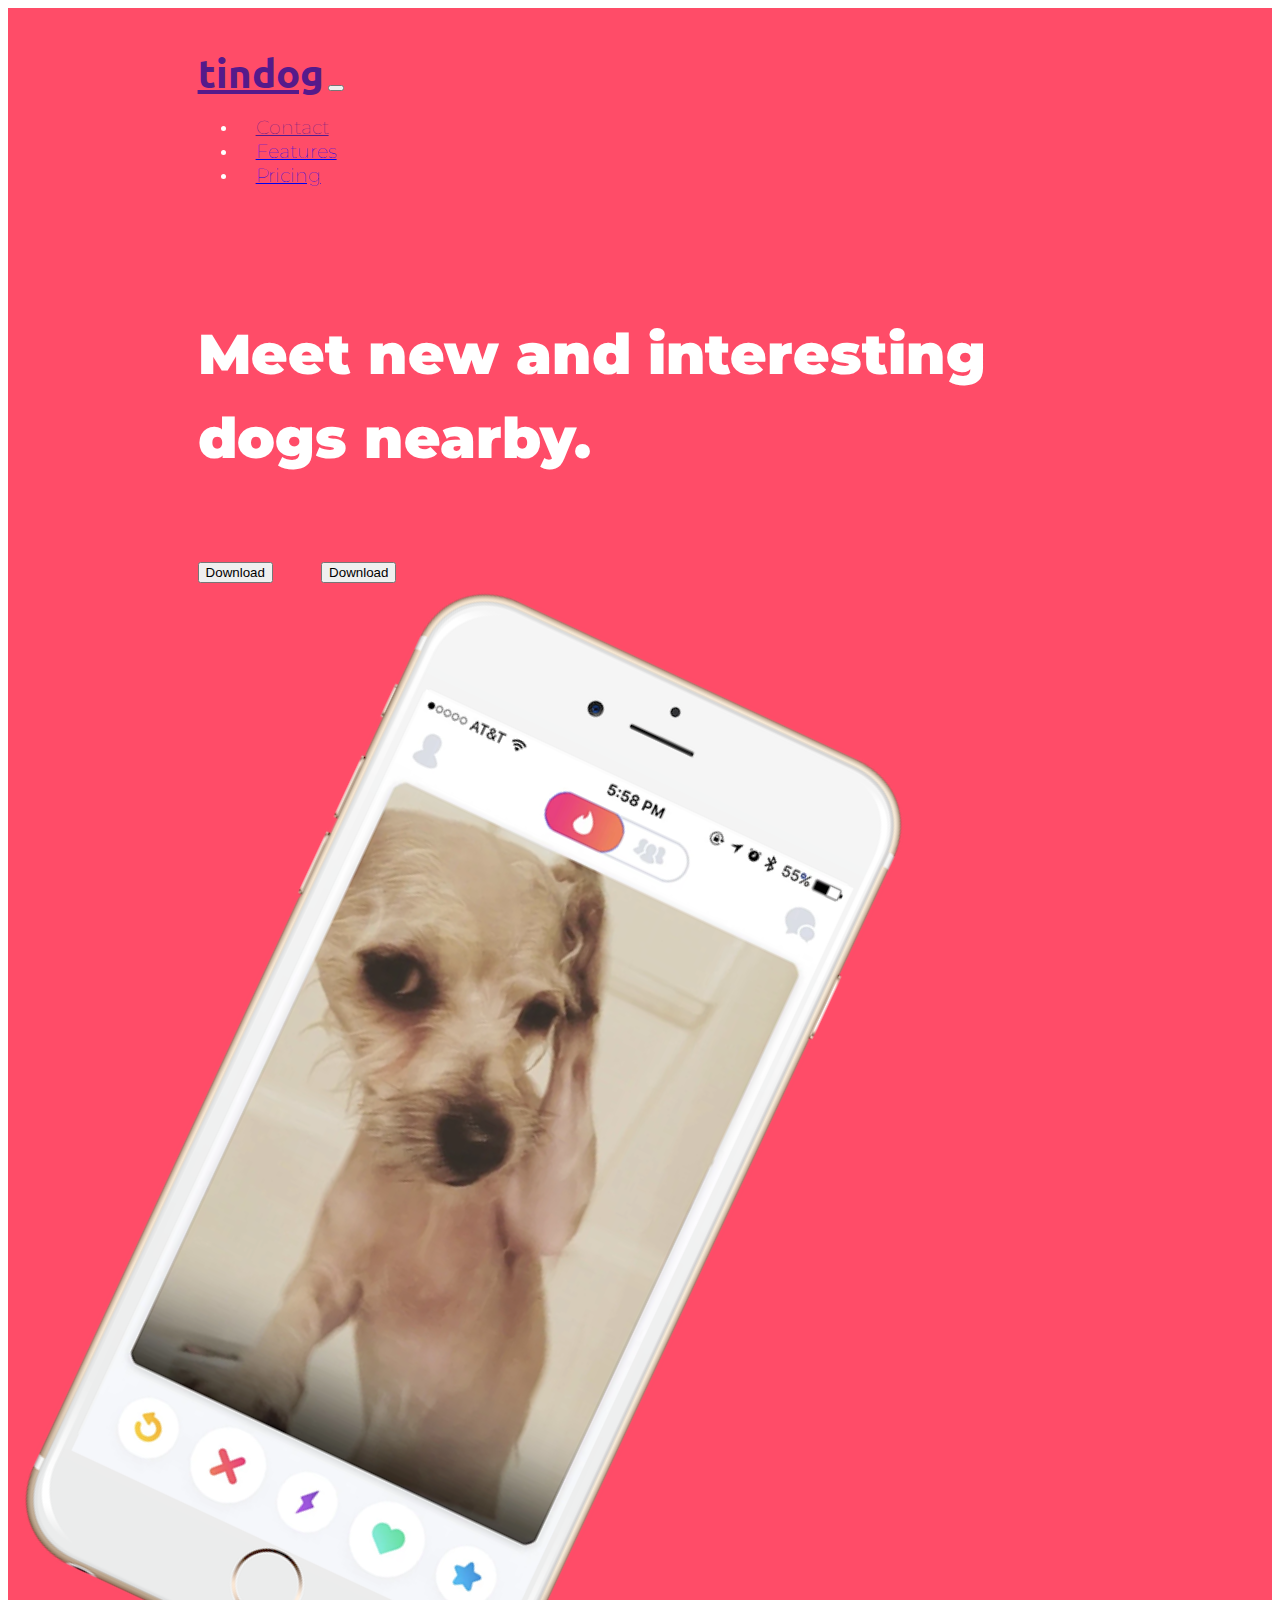
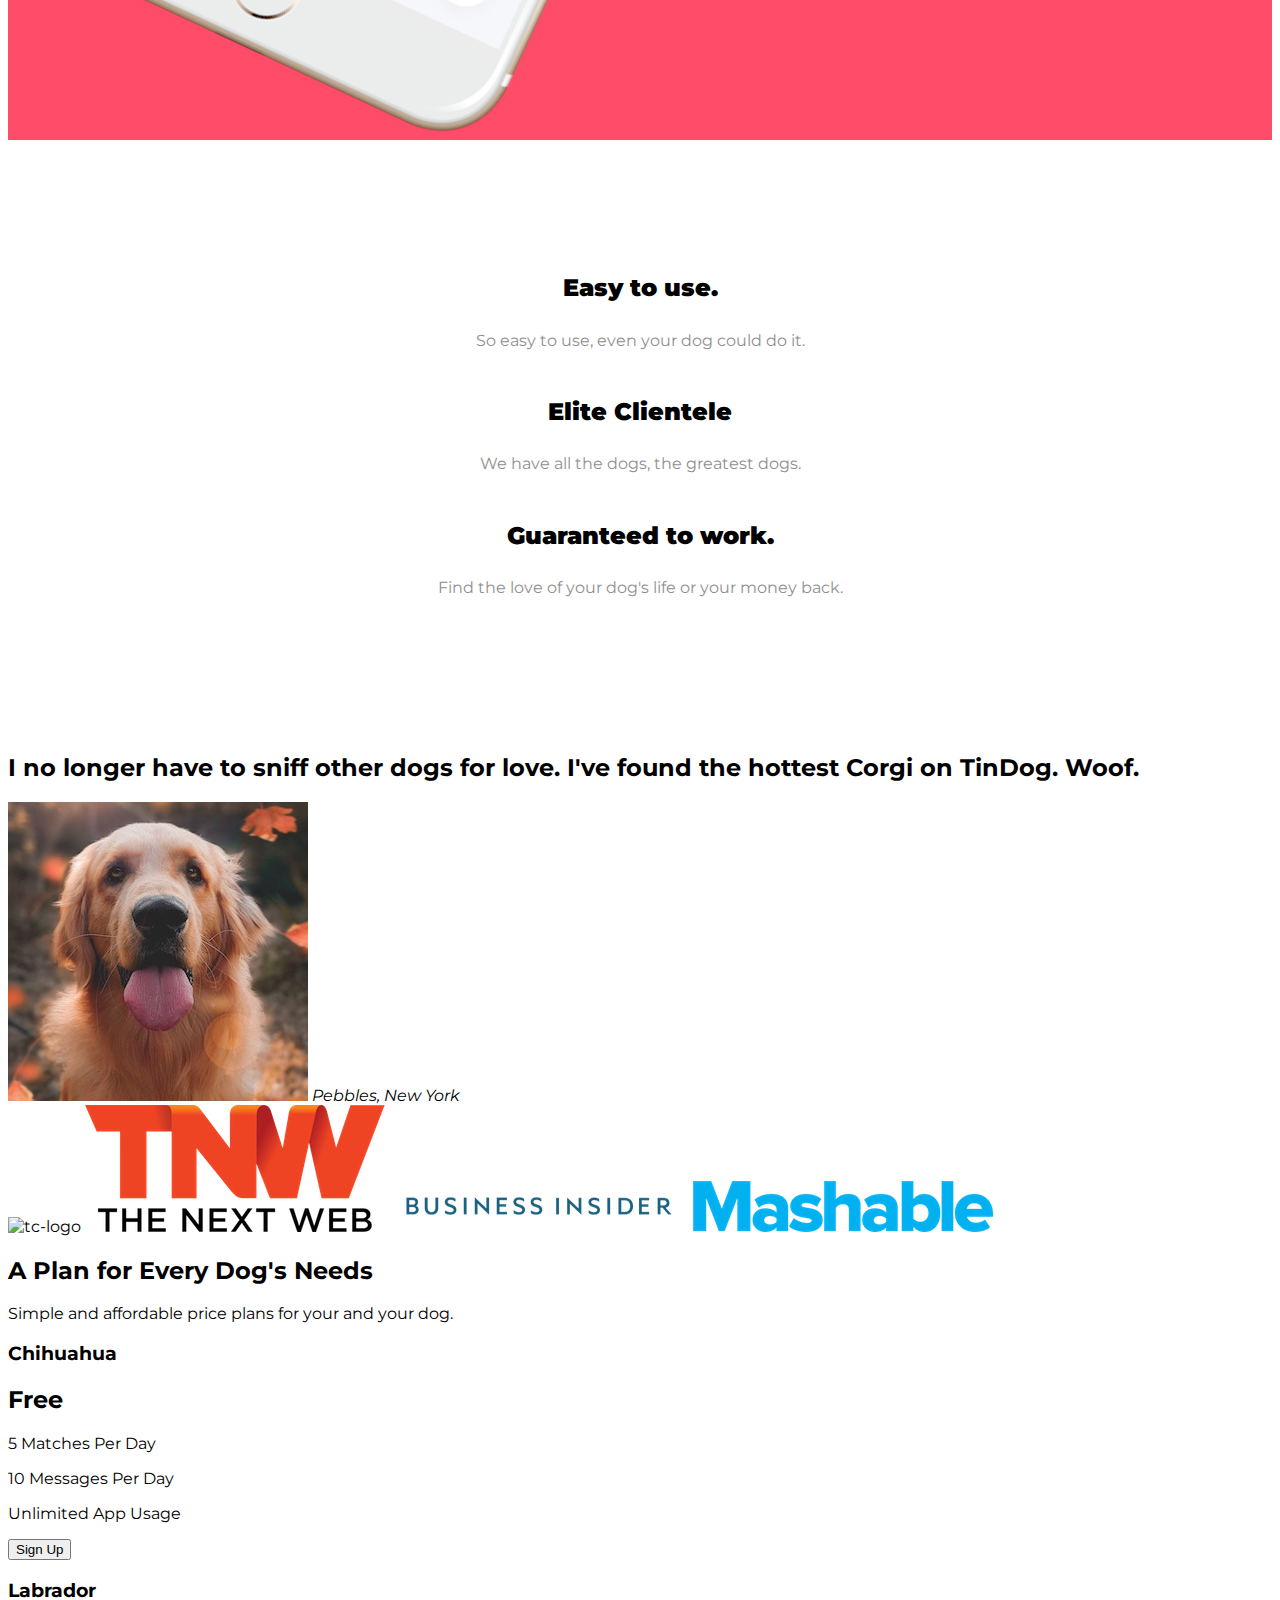
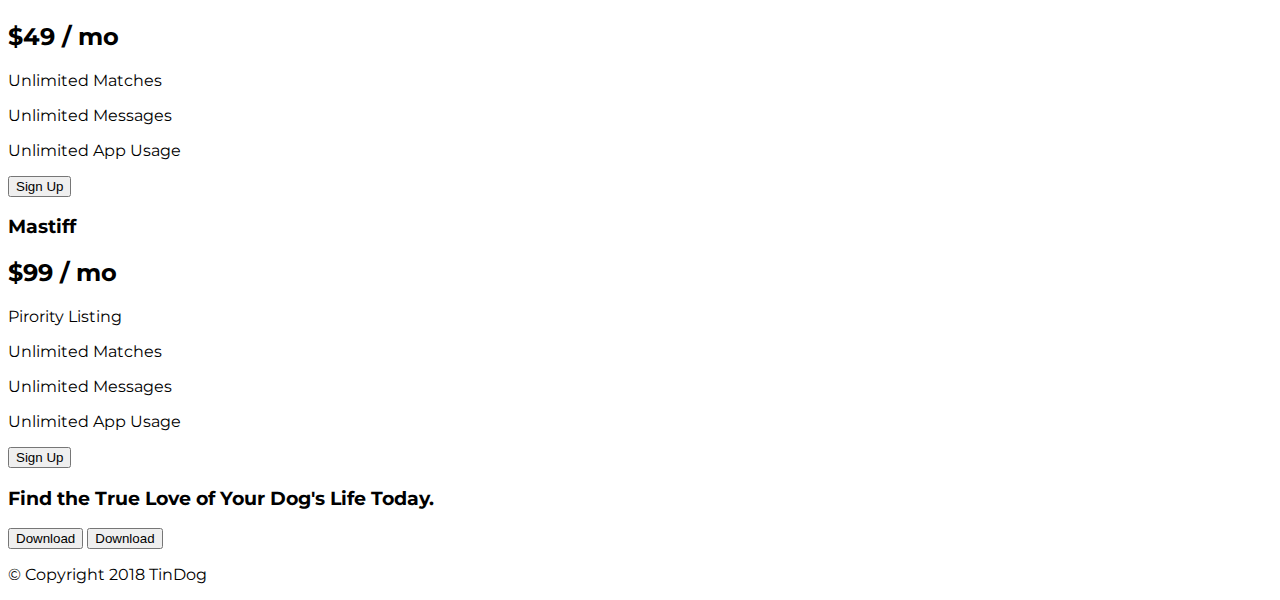
==== TinDog/index.html @ 0506ece9 "6 - 78" ====
<!DOCTYPE html>
<html>
  <head>
    <meta charset="utf-8" />
    <title>TinDog</title>

    <!-- Bootstrap -->
    <link
      href="https://cdn.jsdelivr.net/npm/bootstrap@5.1.0/dist/css/bootstrap.min.css"
      rel="stylesheet"
      integrity="sha384-KyZXEAg3QhqLMpG8r+8fhAXLRk2vvoC2f3B09zVXn8CA5QIVfZOJ3BCsw2P0p/We"
      crossorigin="anonymous"
    />
    <script
      src="https://cdn.jsdelivr.net/npm/bootstrap@5.0.2/dist/js/bootstrap.bundle.min.js"
      integrity="sha384-MrcW6ZMFYlzcLA8Nl+NtUVF0sA7MsXsP1UyJoMp4YLEuNSfAP+JcXn/tWtIaxVXM"
      crossorigin="anonymous"
    ></script>

    <!-- CSS stylesheet -->
    <link rel="stylesheet" href="css/styles.css" />

    <!-- Font awesome (for icons) -->
    <script src="https://use.fontawesome.com/releases/v5.13.1/js/all.js"></script>
    
    <!-- Google Fonts -->
    <link rel="preconnect" href="https://fonts.googleapis.com" />
    <link rel="preconnect" href="https://fonts.gstatic.com" crossorigin />
    <link
      href="https://fonts.googleapis.com/css2?family=Montserrat:wght@100;400;900&family=Ubuntu:wght@300;400;700&display=swap"
      rel="stylesheet"
    />
  </head>

  <body>
    <section id="title">
      <div class="container-fluid">
        <!-- Nav Bar -->
        <nav class="navbar navbar-expand-lg navbar-dark">
          <a class="navbar-brand" href="">tindog</a>
          <button
            class="navbar-toggler"
            type="button"
            data-bs-toggle="collapse"
            data-bs-target="#navbarTogglerDemo01"
            aria-controls="navbarTogglerDemo01"
            aria-expanded="false"
            aria-label="Toggle navigation"
          >
            <span class="navbar-toggler-icon"></span>
          </button>
          <div class="collapse navbar-collapse" id="navbarTogglerDemo01">
            <ul class="navbar-nav ms-auto">
              <li class="nav-item">
                <a class="nav-link" href="">Contact</a>
              </li>
              <li class="nav-item">
                <a class="nav-link" href="#">Features</a>
              </li>
              <li class="nav-item">
                <a class="nav-link" href="#">Pricing</a>
              </li>
            </ul>
          </div>
        </nav>

        <!-- Title -->
        <div class="row">
          <div class="col-lg-6">
            <h1>Meet new and interesting dogs nearby.</h1>
            <button type="button" class="btn btn-dark btn-lg download-button"><i class="fab fa-apple"></i> Download</button>
            <button type="button" class="btn btn-outline-light btn-lg download-button"><i class="fab fa-google-play"></i> Download</button>
          </div>
          <div class="col-lg-6 col-md-12">
            <img class="title-image" src="images/iphone6.png" alt="iphone-mockup" />
          </div>
        </div>
      </div>
    </section>

    <!-- Features -->

    <section id="features">
      <div class="row">
        <div class="col-lg-4">
          <i class="fas fa-check-circle features-icon"></i>
          <h3>Easy to use.</h3>
          <p>So easy to use, even your dog could do it.</p>
        </div>
        <div class="col-lg-4">
          <i class="fas fa-bullseye features-icon"></i>
          <h3>Elite Clientele</h3>
          <p>We have all the dogs, the greatest dogs.</p>
        </div>
        <div class="col-lg-4">
          <i class="fas fa-heart features-icon"></i>
          <h3>Guaranteed to work.</h3>
          <p>Find the love of your dog's life or your money back.</p>
        </div>
        </div>
      </div>
    </section>

    <!-- Testimonials -->

    <section id="testimonials">
      <h2>
        I no longer have to sniff other dogs for love. I've found the hottest
        Corgi on TinDog. Woof.
      </h2>
      <img src="images/dog-img.jpg" alt="dog-profile" />
      <em>Pebbles, New York</em>

      <!-- <h2 class="testimonial-text">My dog used to be so lonely, but with TinDog's help, they've found the love of their life. I think.</h2>
    <img class="testimonial-image" src="images/lady-img.jpg" alt="lady-profile">
    <em>Beverly, Illinois</em> -->
    </section>

    <!-- Press -->

    <section id="press">
      <img src="images/techcrunch.png" alt="tc-logo" />
      <img src="images/tnw.png" alt="tnw-logo" />
      <img src="images/bizinsider.png" alt="biz-insider-logo" />
      <img src="images/mashable.png" alt="mashable-logo" />
    </section>

    <!-- Pricing -->

    <section id="pricing">
      <h2>A Plan for Every Dog's Needs</h2>
      <p>Simple and affordable price plans for your and your dog.</p>

      <h3>Chihuahua</h3>
      <h2>Free</h2>
      <p>5 Matches Per Day</p>
      <p>10 Messages Per Day</p>
      <p>Unlimited App Usage</p>
      <button type="button">Sign Up</button>

      <h3>Labrador</h3>
      <h2>$49 / mo</h2>
      <p>Unlimited Matches</p>
      <p>Unlimited Messages</p>
      <p>Unlimited App Usage</p>
      <button type="button">Sign Up</button>

      <h3>Mastiff</h3>
      <h2>$99 / mo</h2>
      <p>Pirority Listing</p>
      <p>Unlimited Matches</p>
      <p>Unlimited Messages</p>
      <p>Unlimited App Usage</p>
      <button type="button">Sign Up</button>
    </section>

    <!-- Call to Action -->

    <section id="cta">
      <h3>Find the True Love of Your Dog's Life Today.</h3>
      <button type="button">Download</button>
      <button type="button">Download</button>
    </section>

    <!-- Footer -->

    <footer id="footer">
      <p>© Copyright 2018 TinDog</p>
    </footer>
  </body>
</html>
---- TinDog/css/styles.css ----
body {
  font-family: "Montserrat", sans-serif;
}

h1 {
  font-family: "Montserrat", sans-serif;
  font-size: 3.5rem;
  font-weight: 900;
  line-height: 1.5;
}

#title {
  background-color: #ff4c68;
  color: white;
}

.container-fluid {
  padding: 3% 15%;
}


/*Navigation Bar*/

.navbar {
    padding-bottom: 4.5rem;
}

.navbar-brand {
    font-family: "Ubuntu", serif;
    font-size: 2.5rem;
    font-weight: 700;
}

.nav-item {
    padding: 0 18px;
}

.nav-link {
    font-family: "Montserrat", sans-serif;
  font-size: 1.2rem;
  font-weight: 100;
}

/* Download Buttons */

.download-button{
    margin: 5% 5% 5% 0;
}

/* Title Image */

.title-image {
    overflow: hidden;
    transform: rotate(25deg);
    width: 60%;
}

/* Features Section */

#features{
  /* margin: 100px 75px; */
  padding: 7% 15%;
}

#features div/*,.col-lg-4 .fas,.col-lg-4 h3,.col-lg-4 p*/{  
    margin: 5% auto;
    text-align: center;
  }
  
  /*#features path*/.features-icon{
    color: #ef8172; 
    font-size: 4rem; /*you also could have added a class from fontawesome to the icon html */
  }

  .features-icon:hover{
    color:#ff4c68;
  }
  
  #features h3{
    font-family: "Montserrat", sans-serif;
    font-weight: 900;
    font-size: 1.5rem;
    margin: 3% auto;
  }

  #features p{
    width: 50%;
    margin: 0 auto;
    color: #8f8f8f;
    line-height: 1.5;
  }
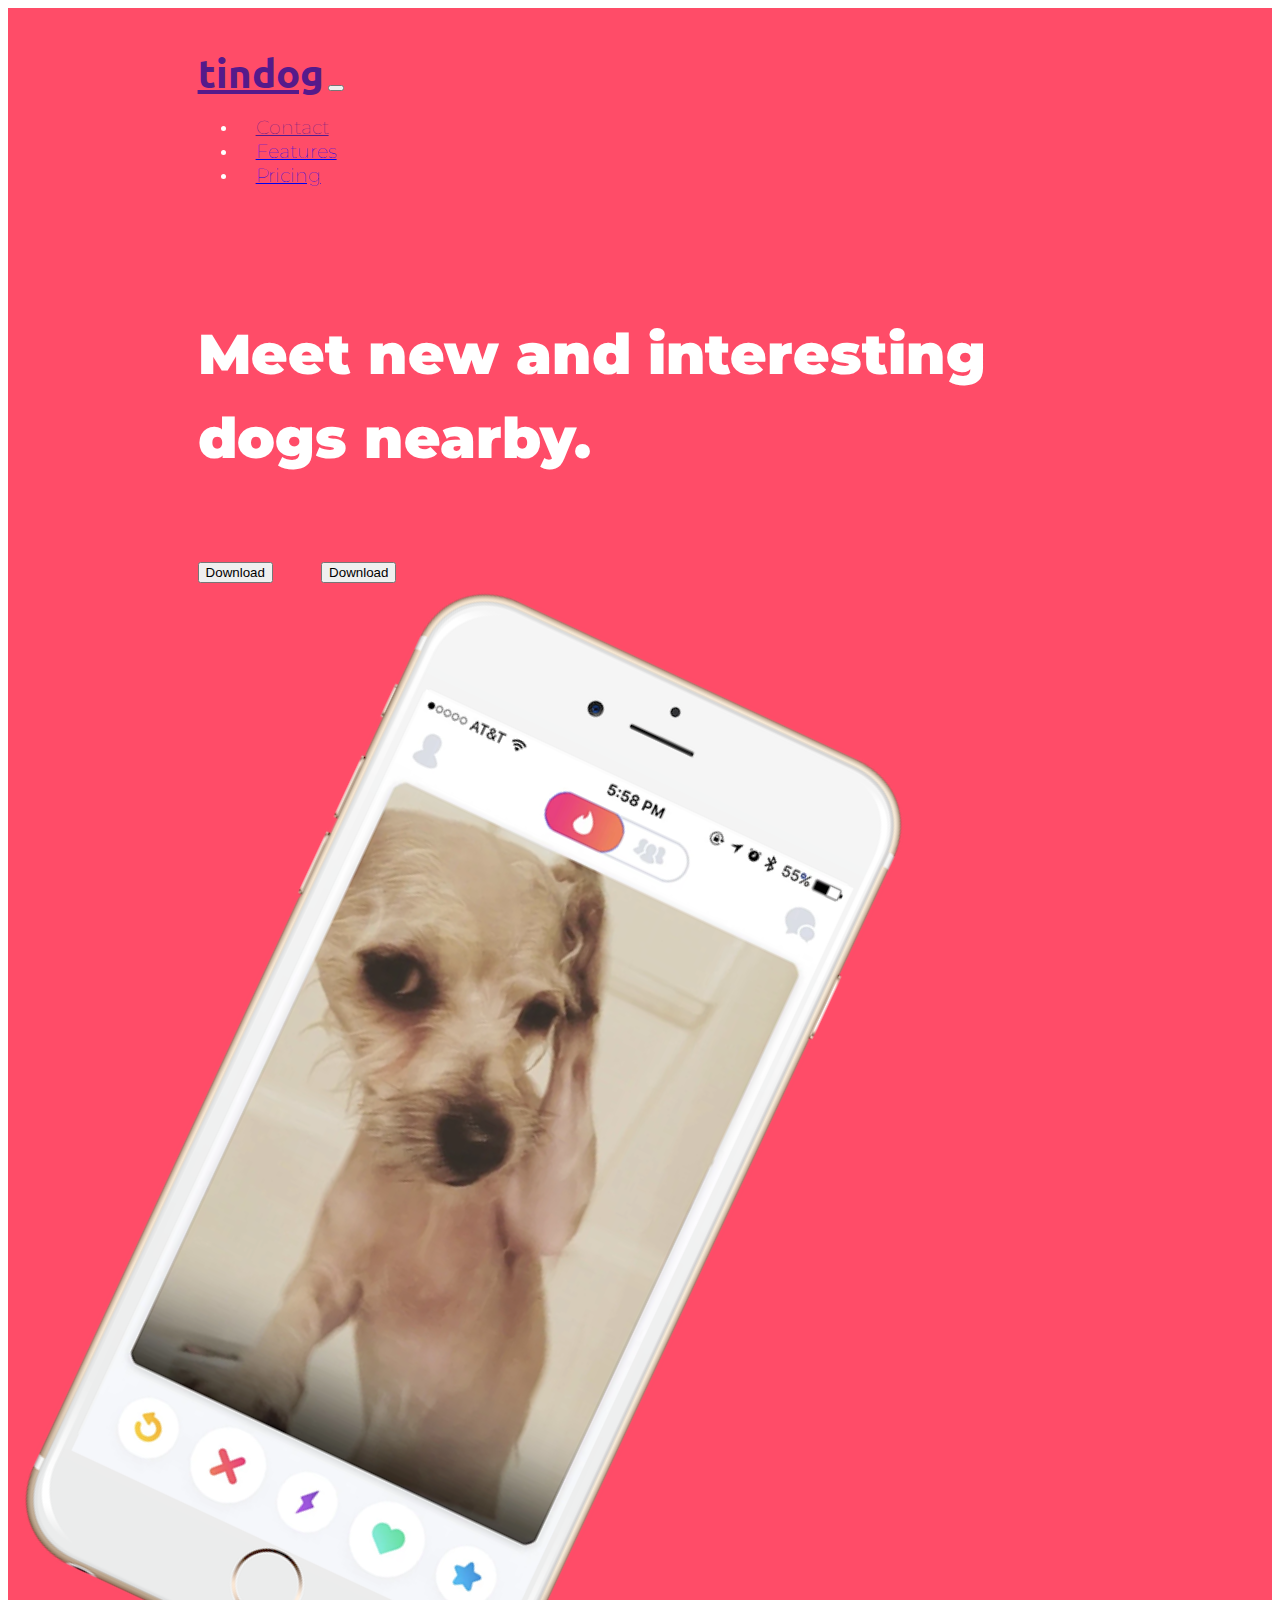
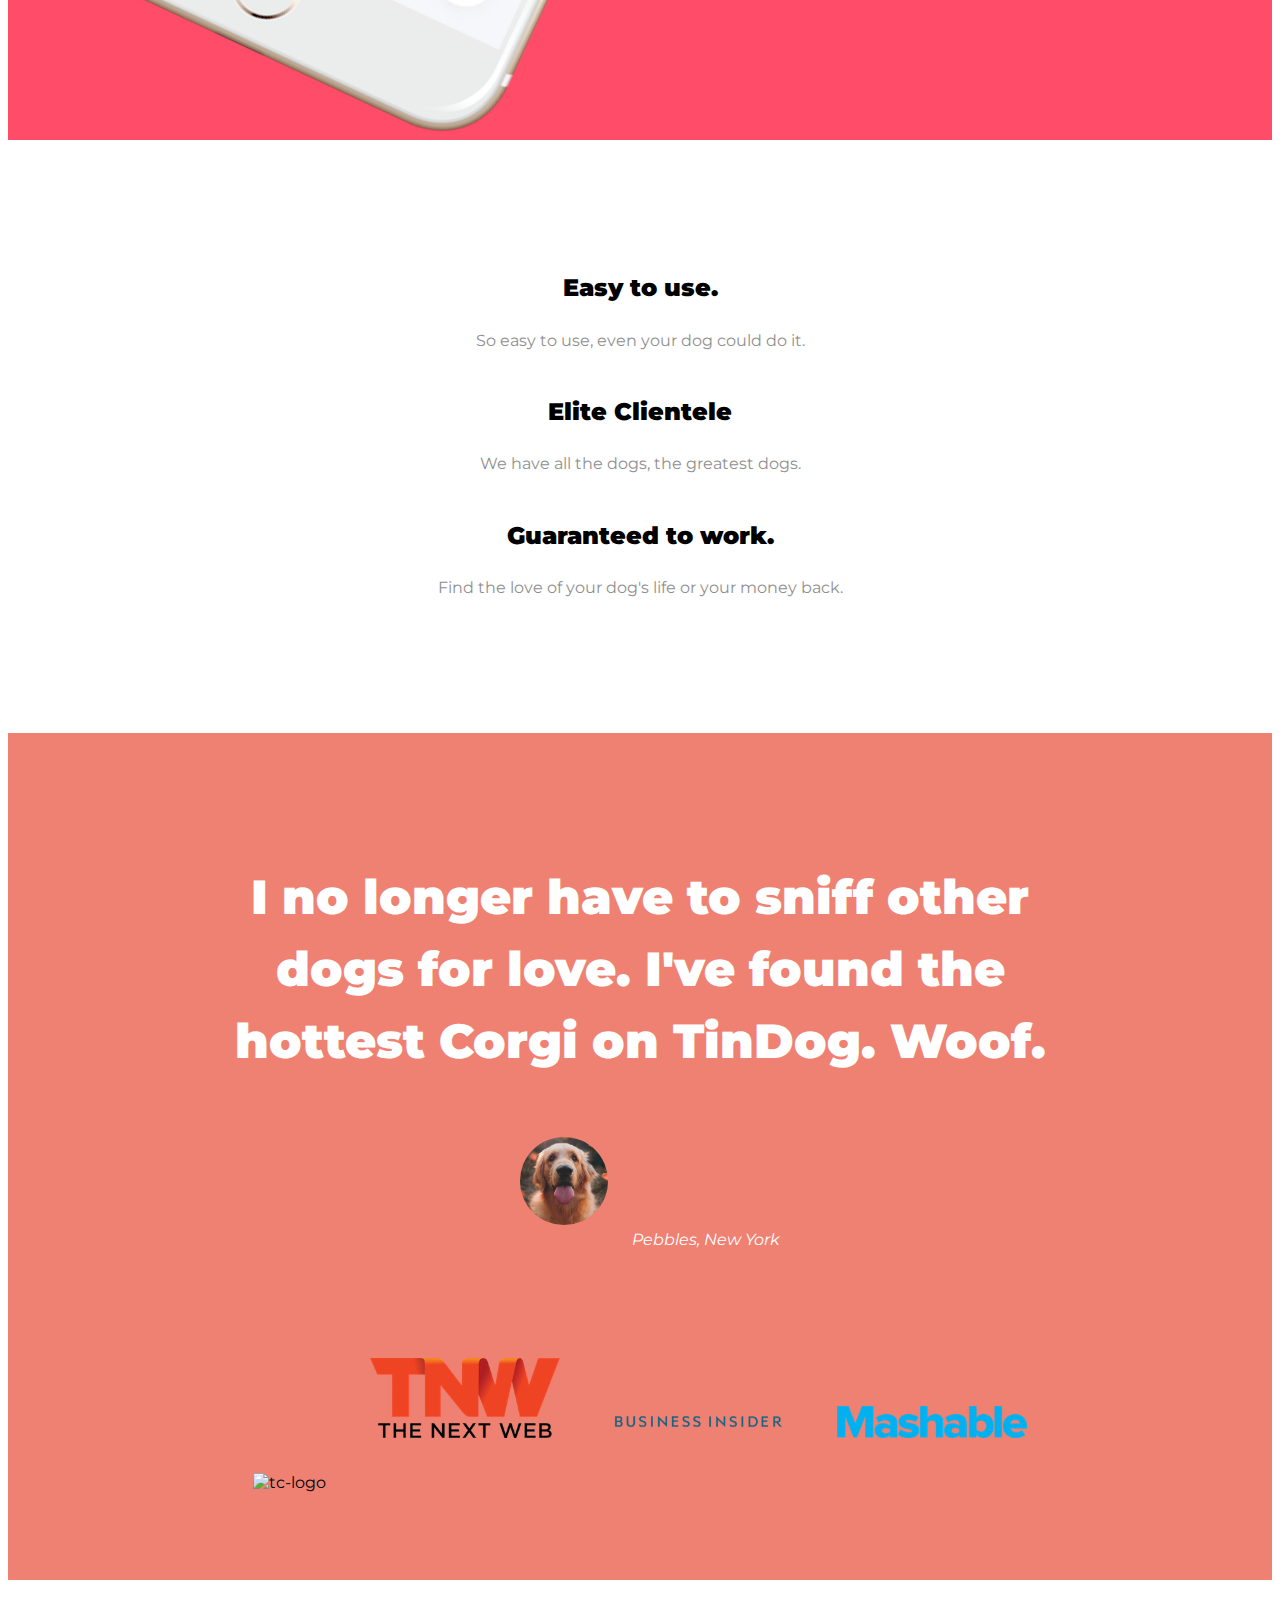
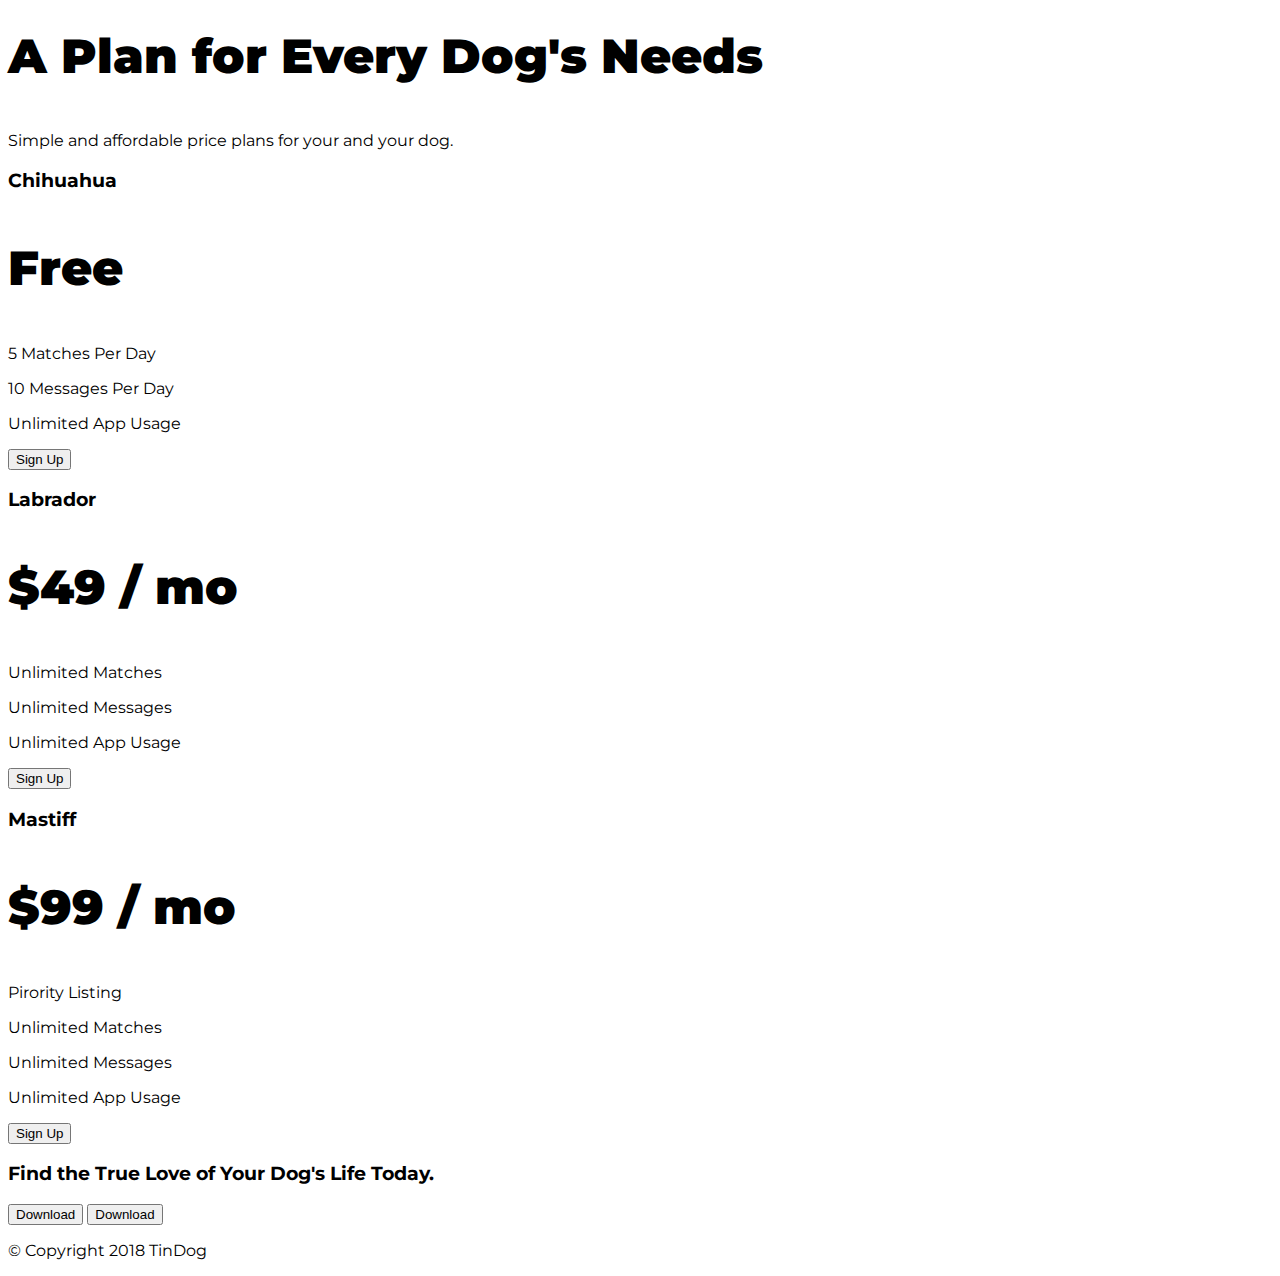
==== commit 0dce7892: "7 - 80" ====
--- a/TinDog/index.html
+++ b/TinDog/index.html
@@ -108,7 +108,7 @@
         I no longer have to sniff other dogs for love. I've found the hottest
         Corgi on TinDog. Woof.
       </h2>
-      <img src="images/dog-img.jpg" alt="dog-profile" />
+      <img class="testimonial-image" src="images/dog-img.jpg" alt="dog-profile" />
       <em>Pebbles, New York</em>
 
       <!-- <h2 class="testimonial-text">My dog used to be so lonely, but with TinDog's help, they've found the love of their life. I think.</h2>
@@ -119,10 +119,10 @@
     <!-- Press -->
 
     <section id="press">
-      <img src="images/techcrunch.png" alt="tc-logo" />
-      <img src="images/tnw.png" alt="tnw-logo" />
-      <img src="images/bizinsider.png" alt="biz-insider-logo" />
-      <img src="images/mashable.png" alt="mashable-logo" />
+      <img class="press-logo" src="images/techcrunch.png" alt="tc-logo" />
+      <img class="press-logo" src="images/tnw.png" alt="tnw-logo" />
+      <img class="press-logo" src="images/bizinsider.png" alt="biz-insider-logo" />
+      <img class="press-logo" src="images/mashable.png" alt="mashable-logo" />
     </section>
 
     <!-- Pricing -->
--- a/TinDog/css/styles.css
+++ b/TinDog/css/styles.css
@@ -5,6 +5,13 @@
 h1 {
   font-family: "Montserrat", sans-serif;
   font-size: 3.5rem;
+  font-weight: 900;
+  line-height: 1.5;
+}
+
+h2{
+  font-family: "Montserrat", sans-serif;
+  font-size: 3rem;
   font-weight: 900;
   line-height: 1.5;
 }
@@ -88,4 +95,29 @@
     margin: 0 auto;
     color: #8f8f8f;
     line-height: 1.5;
+  }
+
+  /* Testimonial Section */
+  #testimonials{
+    padding: 7% 15%;
+    text-align: center;
+    background-color: #ef8172;
+    color: white;
+  }
+
+  .testimonial-image{
+    width: 10%;
+    border-radius: 100%;
+    margin: 20px;
+  }
+
+  #press{
+    background-color: #ef8172;
+    text-align: center;
+    padding-bottom: 3%;
+  }
+
+  .press-logo{
+    width: 15%;
+    margin: 20px 20px 50px;
   }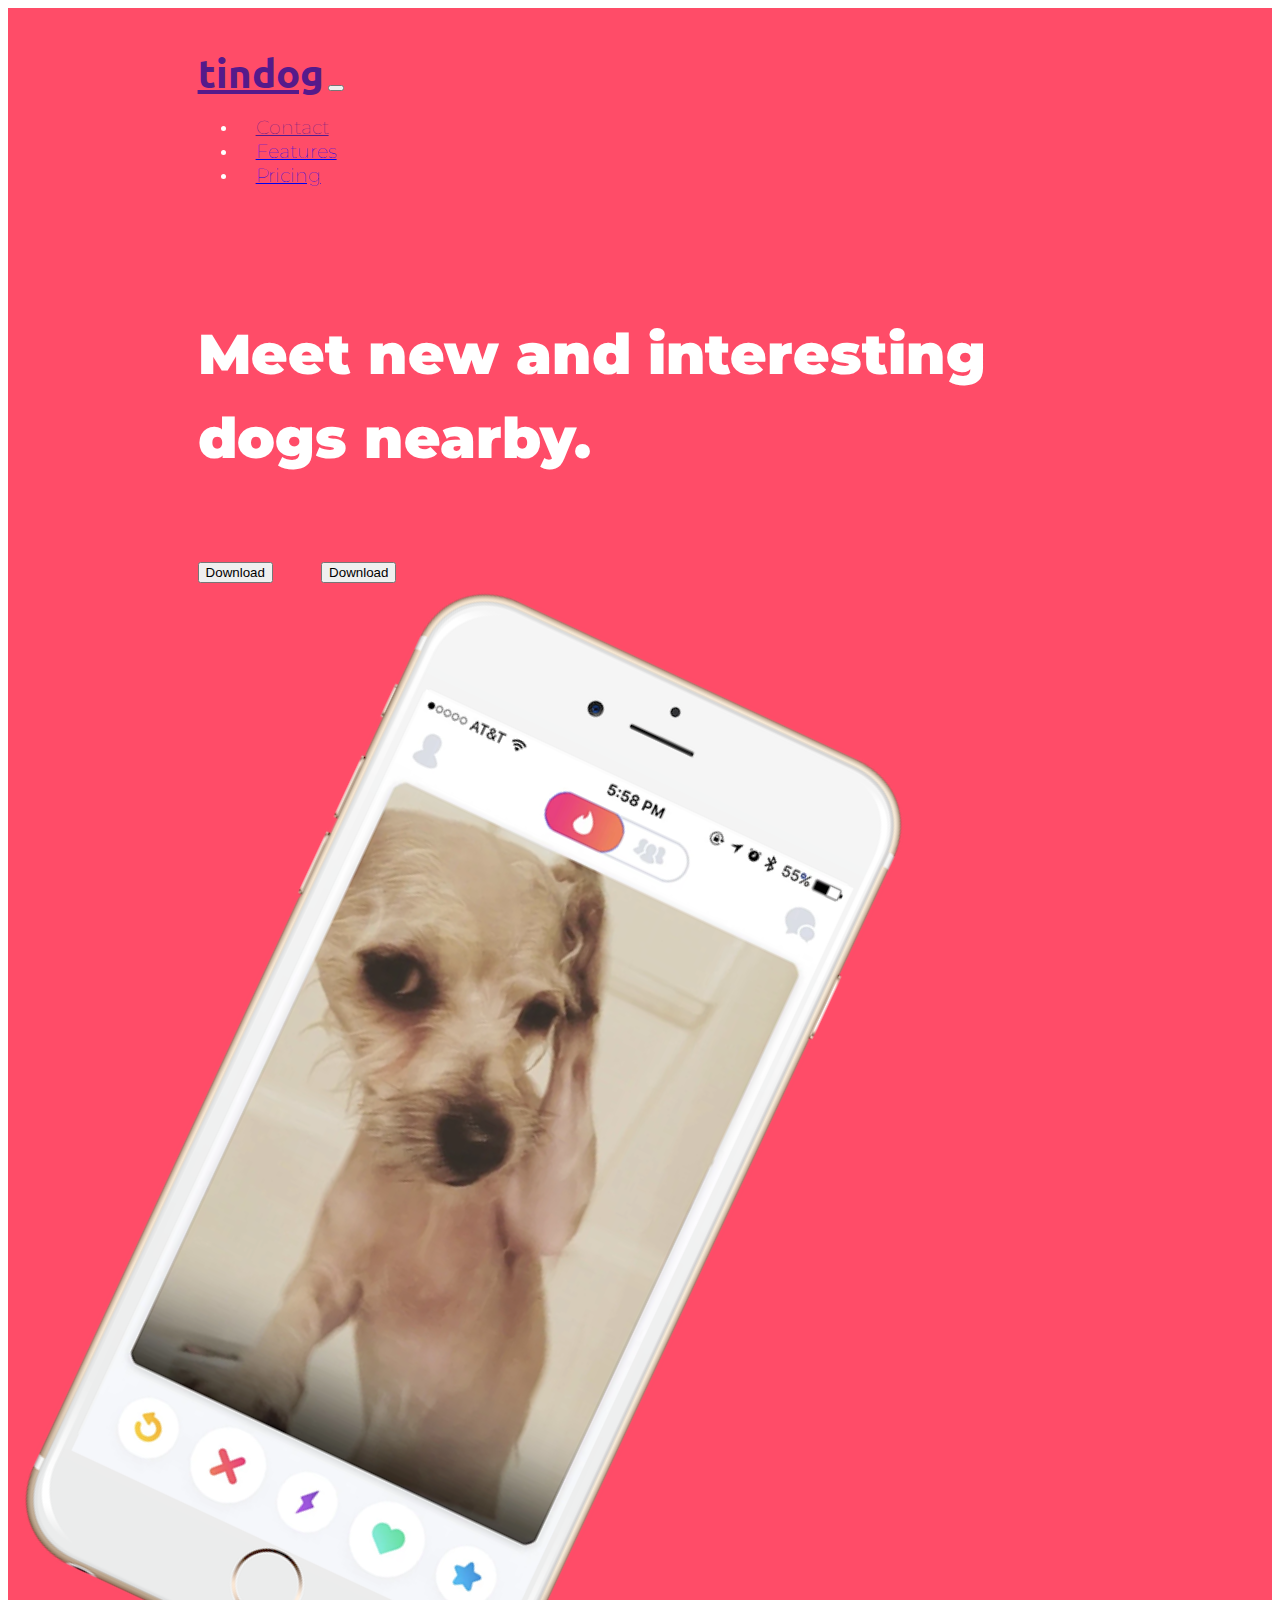
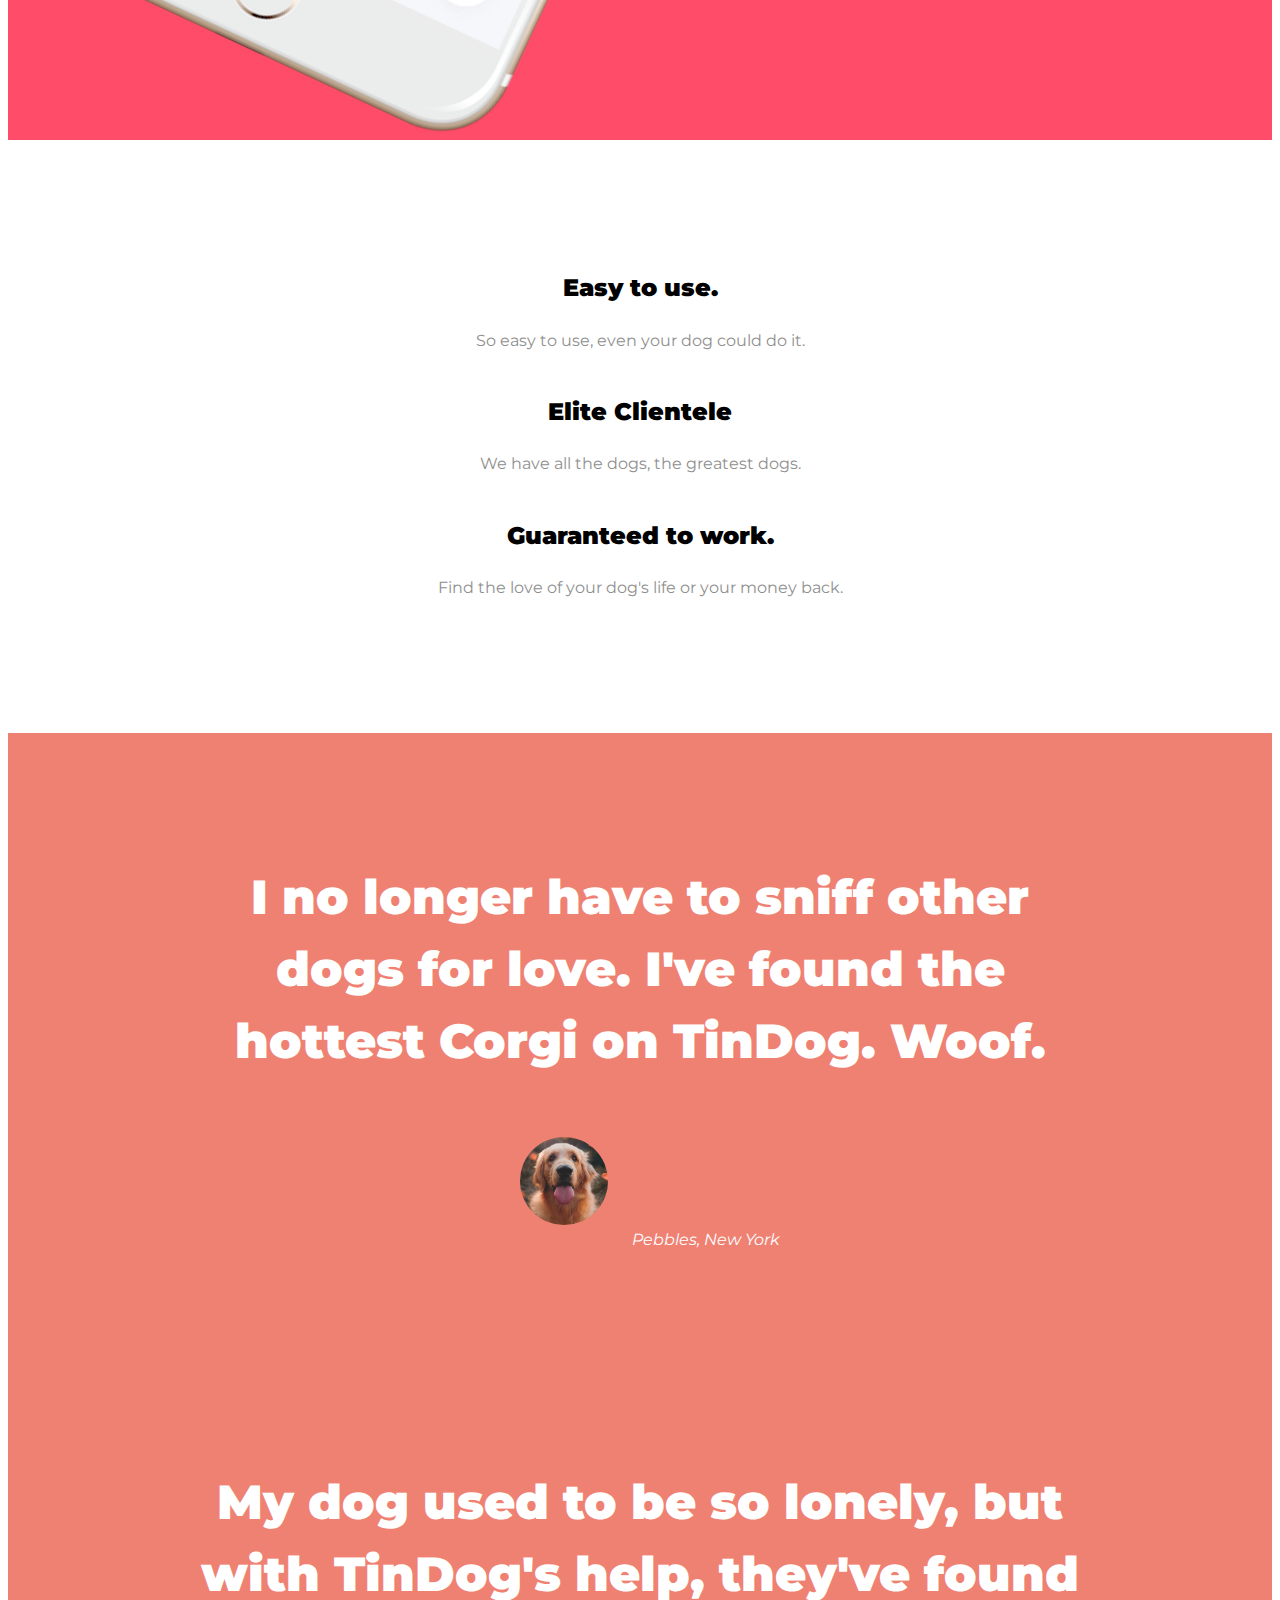
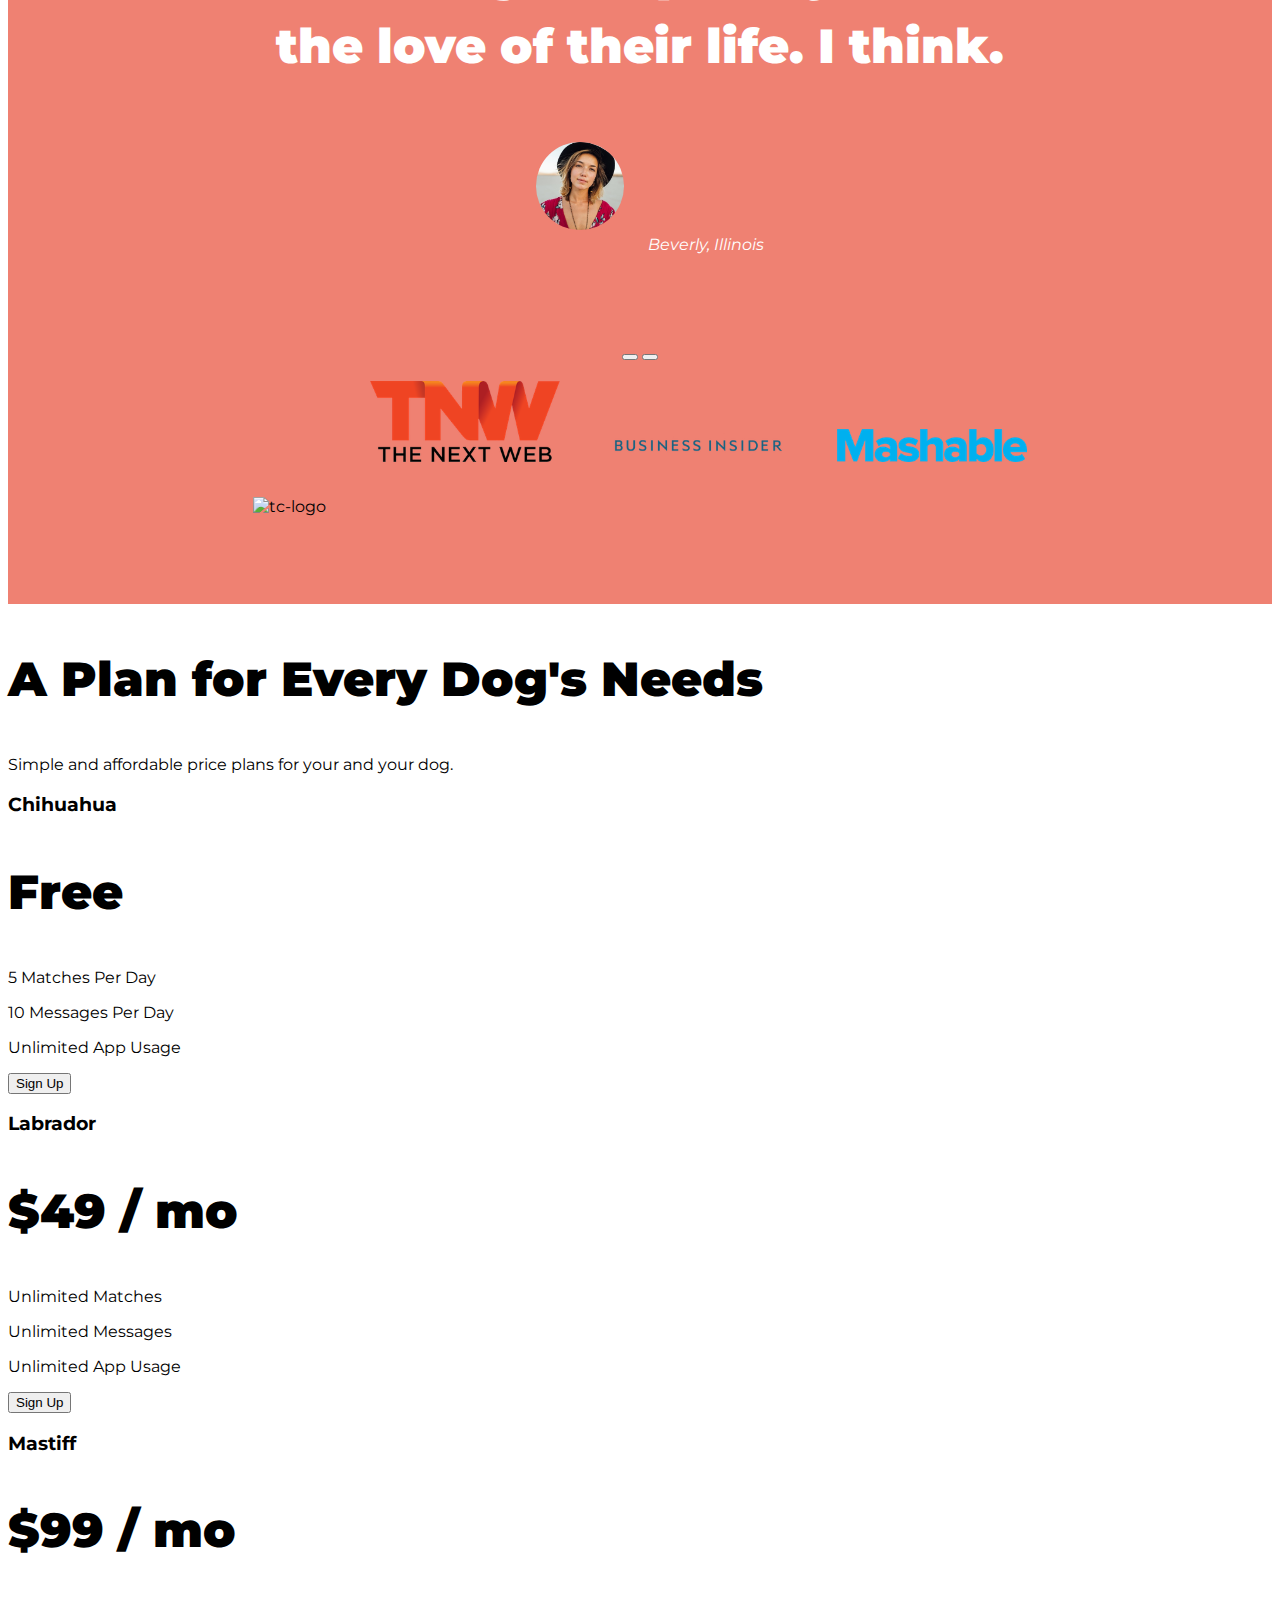
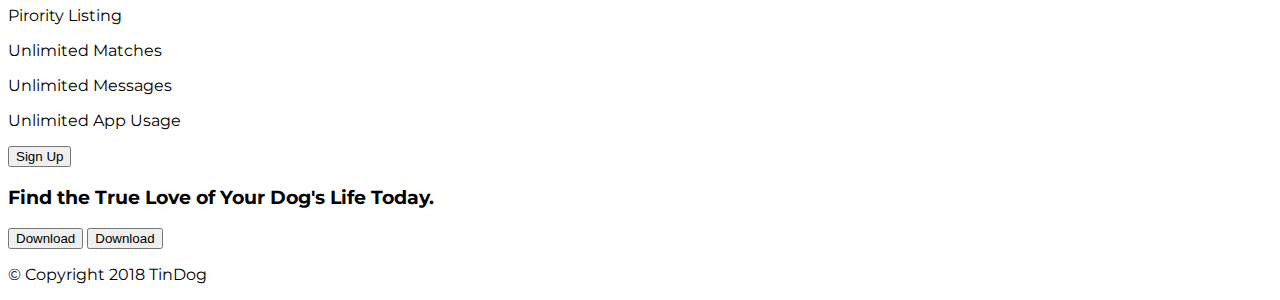
==== commit 70dd1ca0: "7 - 81" ====
--- a/TinDog/index.html
+++ b/TinDog/index.html
@@ -102,18 +102,35 @@
     </section>
 
     <!-- Testimonials -->
+    <section id="testimonials">
 
-    <section id="testimonials">
-      <h2>
-        I no longer have to sniff other dogs for love. I've found the hottest
-        Corgi on TinDog. Woof.
-      </h2>
-      <img class="testimonial-image" src="images/dog-img.jpg" alt="dog-profile" />
-      <em>Pebbles, New York</em>
+    <div id="testimonial-carousel" class="carousel slide" data-bs-ride="carousel" data-interval="false">
+      <div class="carousel-inner">
+        <div class="carousel-item active">
+          <h2>
+            I no longer have to sniff other dogs for love. I've found the hottest
+            Corgi on TinDog. Woof.
+          </h2>
+          <img class="testimonial-image" src="images/dog-img.jpg" alt="dog-profile" />
+          <em>Pebbles, New York</em>
+        </div>
+        <div class="carousel-item">
+          <h2 class="testimonial-text">My dog used to be so lonely, but with TinDog's help, they've found the love of their life. I think.</h2>
+        <img class="testimonial-image" src="images/lady-img.jpg" alt="lady-profile">
+        <em>Beverly, Illinois</em>
 
-      <!-- <h2 class="testimonial-text">My dog used to be so lonely, but with TinDog's help, they've found the love of their life. I think.</h2>
-    <img class="testimonial-image" src="images/lady-img.jpg" alt="lady-profile">
-    <em>Beverly, Illinois</em> -->
+        </div>
+
+      </div>
+      <button class="carousel-control-prev" type="button" data-bs-target="#testimonial-carousel" data-bs-slide="prev">
+        <span class="carousel-control-prev-icon"></span>
+      </button>
+      <button class="carousel-control-next" type="button" data-bs-target="#testimonial-carousel" data-bs-slide="next">
+        <span class="carousel-control-next-icon"></span>
+      </button>
+    </div>
+
+
     </section>
 
     <!-- Press -->
--- a/TinDog/css/styles.css
+++ b/TinDog/css/styles.css
@@ -99,16 +99,19 @@
 
   /* Testimonial Section */
   #testimonials{
-    padding: 7% 15%;
     text-align: center;
     background-color: #ef8172;
     color: white;
   }
-
+  
   .testimonial-image{
     width: 10%;
     border-radius: 100%;
     margin: 20px;
+  }
+  
+  .carousel-item{
+    padding: 7% 15%;
   }
 
   #press{
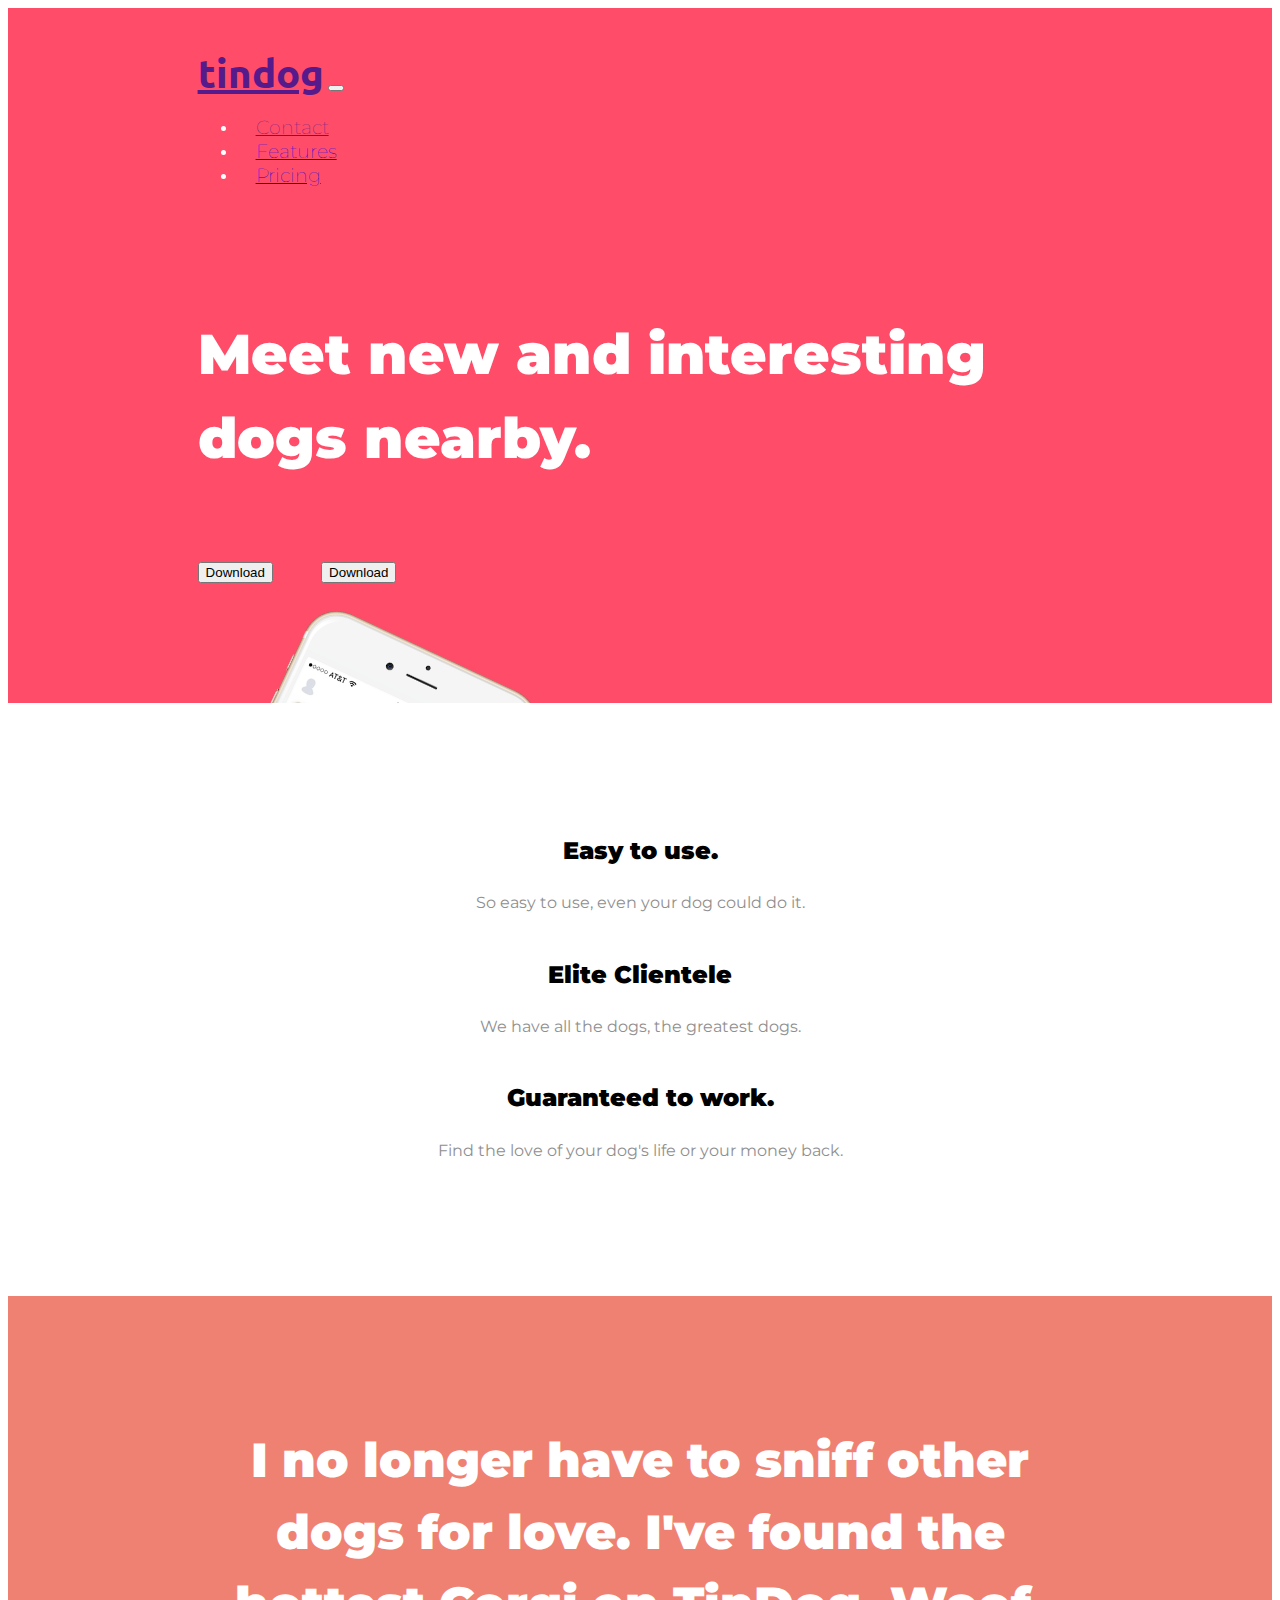
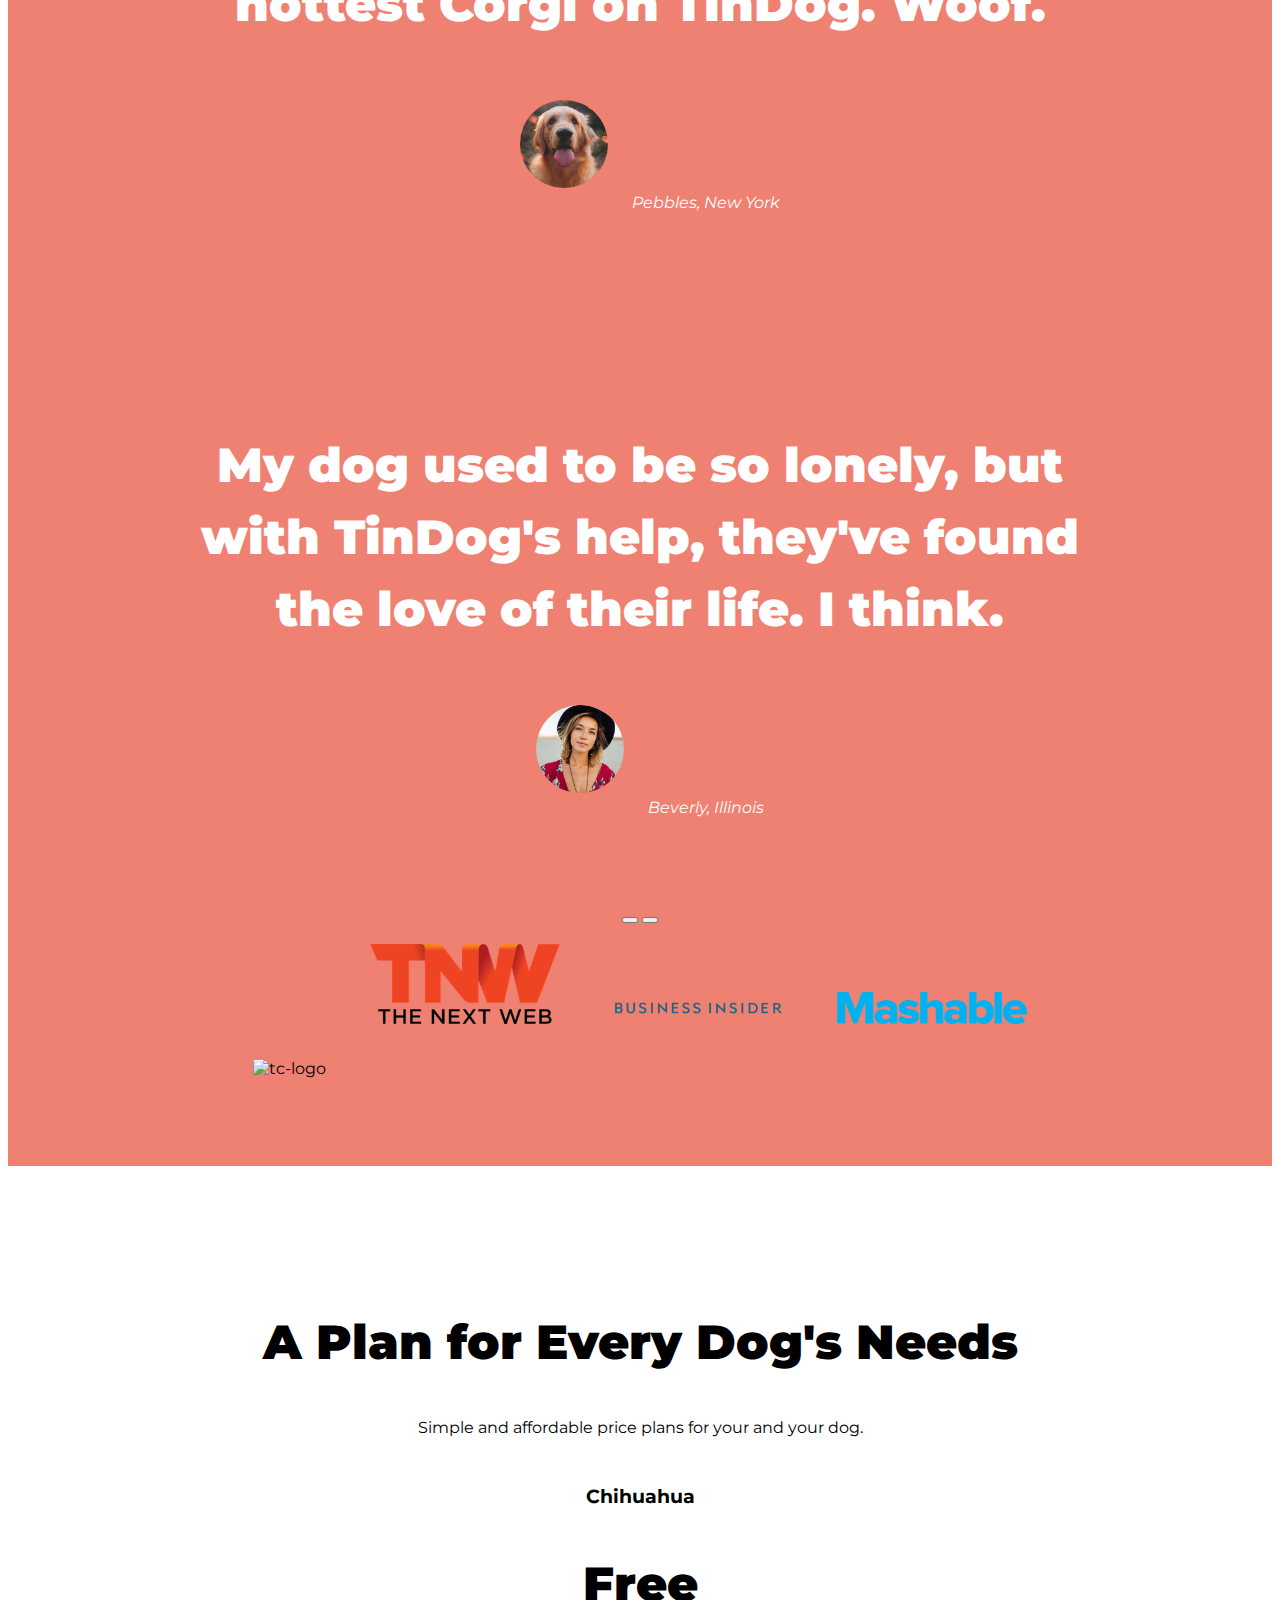
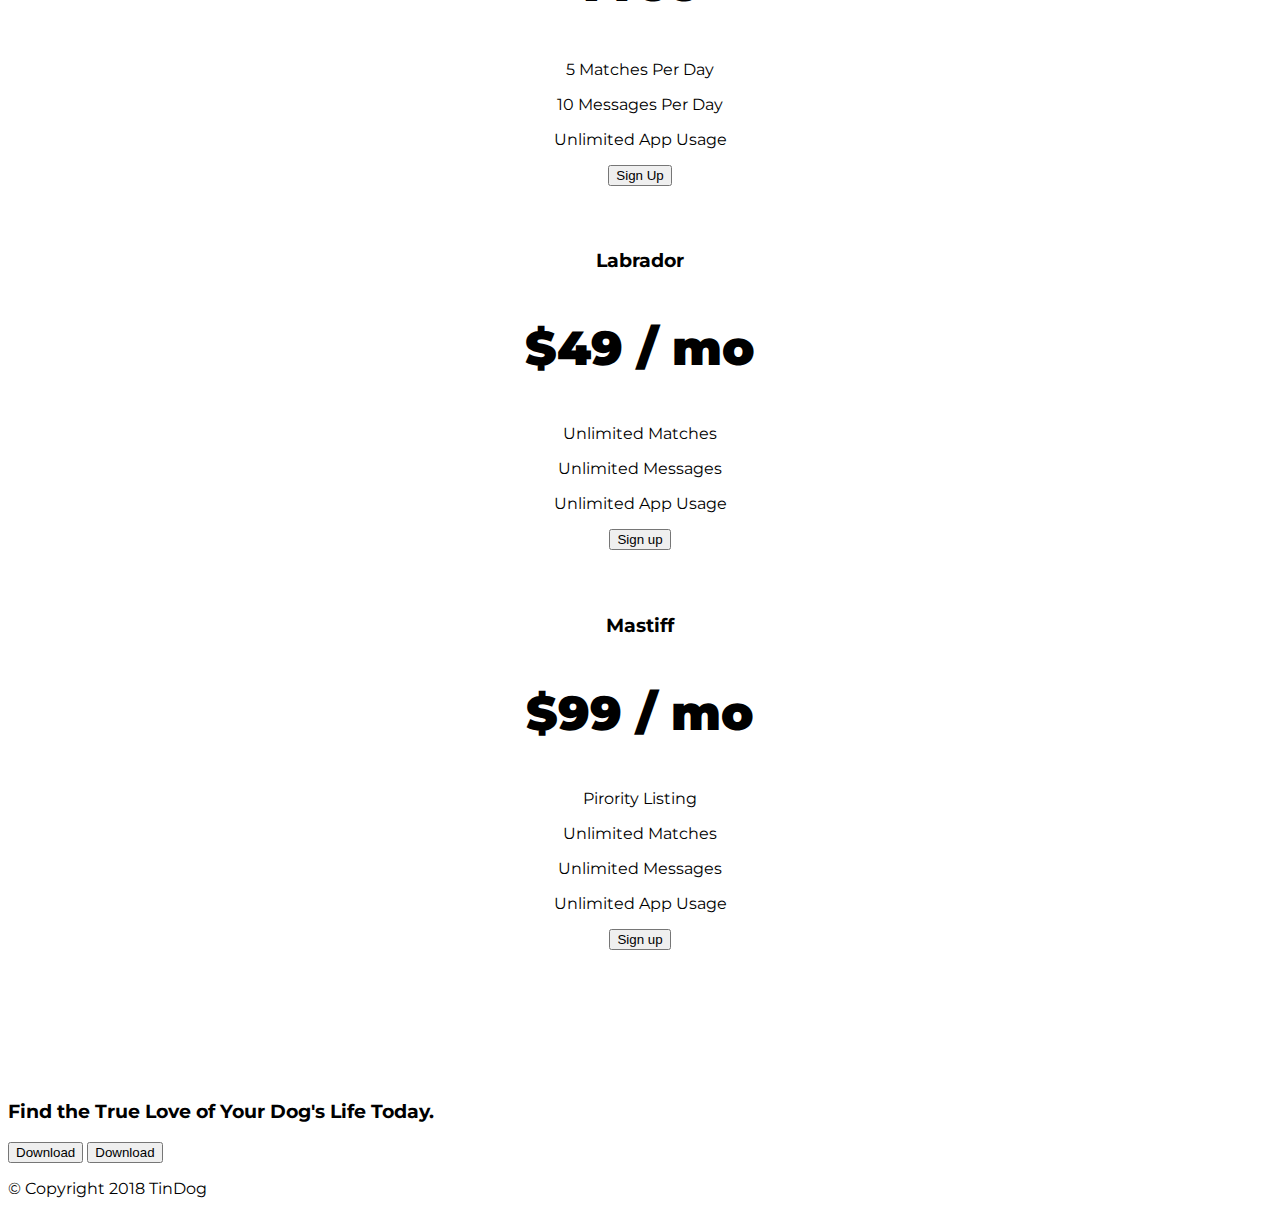
==== commit 6518d3df: "7 - 82" ====
--- a/TinDog/index.html
+++ b/TinDog/index.html
@@ -1,108 +1,97 @@
 <!DOCTYPE html>
 <html>
-  <head>
-    <meta charset="utf-8" />
-    <title>TinDog</title>
-
-    <!-- Bootstrap -->
-    <link
-      href="https://cdn.jsdelivr.net/npm/bootstrap@5.1.0/dist/css/bootstrap.min.css"
-      rel="stylesheet"
-      integrity="sha384-KyZXEAg3QhqLMpG8r+8fhAXLRk2vvoC2f3B09zVXn8CA5QIVfZOJ3BCsw2P0p/We"
-      crossorigin="anonymous"
-    />
-    <script
-      src="https://cdn.jsdelivr.net/npm/bootstrap@5.0.2/dist/js/bootstrap.bundle.min.js"
-      integrity="sha384-MrcW6ZMFYlzcLA8Nl+NtUVF0sA7MsXsP1UyJoMp4YLEuNSfAP+JcXn/tWtIaxVXM"
-      crossorigin="anonymous"
-    ></script>
-
-    <!-- CSS stylesheet -->
-    <link rel="stylesheet" href="css/styles.css" />
-
-    <!-- Font awesome (for icons) -->
-    <script src="https://use.fontawesome.com/releases/v5.13.1/js/all.js"></script>
-    
-    <!-- Google Fonts -->
-    <link rel="preconnect" href="https://fonts.googleapis.com" />
-    <link rel="preconnect" href="https://fonts.gstatic.com" crossorigin />
-    <link
-      href="https://fonts.googleapis.com/css2?family=Montserrat:wght@100;400;900&family=Ubuntu:wght@300;400;700&display=swap"
-      rel="stylesheet"
-    />
-  </head>
-
-  <body>
-    <section id="title">
-      <div class="container-fluid">
-        <!-- Nav Bar -->
-        <nav class="navbar navbar-expand-lg navbar-dark">
-          <a class="navbar-brand" href="">tindog</a>
-          <button
-            class="navbar-toggler"
-            type="button"
-            data-bs-toggle="collapse"
-            data-bs-target="#navbarTogglerDemo01"
-            aria-controls="navbarTogglerDemo01"
-            aria-expanded="false"
-            aria-label="Toggle navigation"
-          >
-            <span class="navbar-toggler-icon"></span>
-          </button>
-          <div class="collapse navbar-collapse" id="navbarTogglerDemo01">
-            <ul class="navbar-nav ms-auto">
-              <li class="nav-item">
-                <a class="nav-link" href="">Contact</a>
-              </li>
-              <li class="nav-item">
-                <a class="nav-link" href="#">Features</a>
-              </li>
-              <li class="nav-item">
-                <a class="nav-link" href="#">Pricing</a>
-              </li>
-            </ul>
-          </div>
-        </nav>
-
-        <!-- Title -->
-        <div class="row">
-          <div class="col-lg-6">
-            <h1>Meet new and interesting dogs nearby.</h1>
-            <button type="button" class="btn btn-dark btn-lg download-button"><i class="fab fa-apple"></i> Download</button>
-            <button type="button" class="btn btn-outline-light btn-lg download-button"><i class="fab fa-google-play"></i> Download</button>
-          </div>
-          <div class="col-lg-6 col-md-12">
-            <img class="title-image" src="images/iphone6.png" alt="iphone-mockup" />
-          </div>
-        </div>
-      </div>
-    </section>
-
-    <!-- Features -->
-
-    <section id="features">
+
+<head>
+  <meta charset="utf-8" />
+  <title>TinDog</title>
+
+  <!-- Bootstrap -->
+  <link href="https://cdn.jsdelivr.net/npm/bootstrap@5.1.0/dist/css/bootstrap.min.css" rel="stylesheet"
+    integrity="sha384-KyZXEAg3QhqLMpG8r+8fhAXLRk2vvoC2f3B09zVXn8CA5QIVfZOJ3BCsw2P0p/We" crossorigin="anonymous" />
+  <script src="https://cdn.jsdelivr.net/npm/bootstrap@5.0.2/dist/js/bootstrap.bundle.min.js"
+    integrity="sha384-MrcW6ZMFYlzcLA8Nl+NtUVF0sA7MsXsP1UyJoMp4YLEuNSfAP+JcXn/tWtIaxVXM"
+    crossorigin="anonymous"></script>
+
+  <!-- CSS stylesheet -->
+  <link rel="stylesheet" href="css/styles.css" />
+
+  <!-- Font awesome (for icons) -->
+  <script src="https://use.fontawesome.com/releases/v5.13.1/js/all.js"></script>
+
+  <!-- Google Fonts -->
+  <link rel="preconnect" href="https://fonts.googleapis.com" />
+  <link rel="preconnect" href="https://fonts.gstatic.com" crossorigin />
+  <link
+    href="https://fonts.googleapis.com/css2?family=Montserrat:wght@100;400;900&family=Ubuntu:wght@300;400;700&display=swap"
+    rel="stylesheet" />
+</head>
+
+<body>
+  <section id="title">
+    <div class="container-fluid">
+      <!-- Nav Bar -->
+      <nav class="navbar navbar-expand-lg navbar-dark">
+        <a class="navbar-brand" href="">tindog</a>
+        <button class="navbar-toggler" type="button" data-bs-toggle="collapse" data-bs-target="#navbarTogglerDemo01"
+          aria-controls="navbarTogglerDemo01" aria-expanded="false" aria-label="Toggle navigation">
+          <span class="navbar-toggler-icon"></span>
+        </button>
+        <div class="collapse navbar-collapse" id="navbarTogglerDemo01">
+          <ul class="navbar-nav ms-auto">
+            <li class="nav-item">
+              <a class="nav-link" href="">Contact</a>
+            </li>
+            <li class="nav-item">
+              <a class="nav-link" href="#">Features</a>
+            </li>
+            <li class="nav-item">
+              <a class="nav-link" href="#">Pricing</a>
+            </li>
+          </ul>
+        </div>
+      </nav>
+
+      <!-- Title -->
       <div class="row">
-        <div class="col-lg-4">
-          <i class="fas fa-check-circle features-icon"></i>
-          <h3>Easy to use.</h3>
-          <p>So easy to use, even your dog could do it.</p>
-        </div>
-        <div class="col-lg-4">
-          <i class="fas fa-bullseye features-icon"></i>
-          <h3>Elite Clientele</h3>
-          <p>We have all the dogs, the greatest dogs.</p>
-        </div>
-        <div class="col-lg-4">
-          <i class="fas fa-heart features-icon"></i>
-          <h3>Guaranteed to work.</h3>
-          <p>Find the love of your dog's life or your money back.</p>
-        </div>
-        </div>
-      </div>
-    </section>
-
-    <!-- Testimonials -->
-    <section id="testimonials">
+        <div class="col-lg-6">
+          <h1>Meet new and interesting dogs nearby.</h1>
+          <button type="button" class="btn btn-dark btn-lg download-button"><i class="fab fa-apple"></i>
+            Download</button>
+          <button type="button" class="btn btn-outline-light btn-lg download-button"><i class="fab fa-google-play"></i>
+            Download</button>
+        </div>
+        <div class="col-lg-6 col-md-12">
+          <img class="title-image" src="images/iphone6.png" alt="iphone-mockup" />
+        </div>
+      </div>
+    </div>
+  </section>
+
+  <!-- Features -->
+
+  <section id="features">
+    <div class="row">
+      <div class="col-lg-4">
+        <i class="fas fa-check-circle features-icon"></i>
+        <h3>Easy to use.</h3>
+        <p>So easy to use, even your dog could do it.</p>
+      </div>
+      <div class="col-lg-4">
+        <i class="fas fa-bullseye features-icon"></i>
+        <h3>Elite Clientele</h3>
+        <p>We have all the dogs, the greatest dogs.</p>
+      </div>
+      <div class="col-lg-4">
+        <i class="fas fa-heart features-icon"></i>
+        <h3>Guaranteed to work.</h3>
+        <p>Find the love of your dog's life or your money back.</p>
+      </div>
+    </div>
+    </div>
+  </section>
+
+  <!-- Testimonials -->
+  <section id="testimonials">
 
     <div id="testimonial-carousel" class="carousel slide" data-bs-ride="carousel" data-interval="false">
       <div class="carousel-inner">
@@ -115,9 +104,10 @@
           <em>Pebbles, New York</em>
         </div>
         <div class="carousel-item">
-          <h2 class="testimonial-text">My dog used to be so lonely, but with TinDog's help, they've found the love of their life. I think.</h2>
-        <img class="testimonial-image" src="images/lady-img.jpg" alt="lady-profile">
-        <em>Beverly, Illinois</em>
+          <h2 class="testimonial-text">My dog used to be so lonely, but with TinDog's help, they've found the love of
+            their life. I think.</h2>
+          <img class="testimonial-image" src="images/lady-img.jpg" alt="lady-profile">
+          <em>Beverly, Illinois</em>
 
         </div>
 
@@ -131,58 +121,93 @@
     </div>
 
 
-    </section>
-
-    <!-- Press -->
-
-    <section id="press">
-      <img class="press-logo" src="images/techcrunch.png" alt="tc-logo" />
-      <img class="press-logo" src="images/tnw.png" alt="tnw-logo" />
-      <img class="press-logo" src="images/bizinsider.png" alt="biz-insider-logo" />
-      <img class="press-logo" src="images/mashable.png" alt="mashable-logo" />
-    </section>
-
-    <!-- Pricing -->
-
-    <section id="pricing">
-      <h2>A Plan for Every Dog's Needs</h2>
-      <p>Simple and affordable price plans for your and your dog.</p>
-
-      <h3>Chihuahua</h3>
-      <h2>Free</h2>
-      <p>5 Matches Per Day</p>
-      <p>10 Messages Per Day</p>
-      <p>Unlimited App Usage</p>
-      <button type="button">Sign Up</button>
-
-      <h3>Labrador</h3>
-      <h2>$49 / mo</h2>
-      <p>Unlimited Matches</p>
-      <p>Unlimited Messages</p>
-      <p>Unlimited App Usage</p>
-      <button type="button">Sign Up</button>
-
-      <h3>Mastiff</h3>
-      <h2>$99 / mo</h2>
-      <p>Pirority Listing</p>
-      <p>Unlimited Matches</p>
-      <p>Unlimited Messages</p>
-      <p>Unlimited App Usage</p>
-      <button type="button">Sign Up</button>
-    </section>
-
-    <!-- Call to Action -->
-
-    <section id="cta">
-      <h3>Find the True Love of Your Dog's Life Today.</h3>
-      <button type="button">Download</button>
-      <button type="button">Download</button>
-    </section>
-
-    <!-- Footer -->
-
-    <footer id="footer">
-      <p>© Copyright 2018 TinDog</p>
-    </footer>
-  </body>
-</html>
+  </section>
+
+  <!-- Press -->
+
+  <section id="press">
+    <img class="press-logo" src="images/techcrunch.png" alt="tc-logo" />
+    <img class="press-logo" src="images/tnw.png" alt="tnw-logo" />
+    <img class="press-logo" src="images/bizinsider.png" alt="biz-insider-logo" />
+    <img class="press-logo" src="images/mashable.png" alt="mashable-logo" />
+  </section>
+
+  <!-- Pricing -->
+
+  <section id="pricing">
+    <h2>A Plan for Every Dog's Needs</h2>
+    <p>Simple and affordable price plans for your and your dog.</p>
+
+    <div class="row">
+      <!-- <div class="card-group"> -->
+        <div class="pricing-col col-lg-4 col-md-6">
+          <div class="card">
+            <div class="card-header">
+              <h3>Chihuahua</h3>
+            </div>
+            <div class="card-body">
+              <h2>Free</h2>
+              <p>5 Matches Per Day</p>
+              <p>10 Messages Per Day</p>
+              <p>Unlimited App Usage</p>
+
+              <!-- <button type="button">Sign Up</button> -->
+              <button type="button" class="btn btn-lg btn-block btn-outline-dark col-12">Sign Up</button>
+
+            </div>
+          </div>
+        </div>
+
+        <div class="pricing-col col-lg-4 col-md-6">
+          <div class="card">
+            <div class="card-header">
+              <h3>Labrador</h3>
+            </div>
+            <div class="card-body">
+              <h2>$49 / mo</h2>
+              <p>Unlimited Matches</p>
+              <p>Unlimited Messages</p>
+              <p>Unlimited App Usage</p>
+              <!-- <button type="button">Sign Up</button> -->
+              <button type="button" class="btn btn-lg btn-block btn-dark col-12">Sign up</button>
+            </div>
+          </div>
+        </div>
+
+        <div class="pricing-col col-lg-4 col-md-12">
+          <div class="card">
+            <div class="card-header">
+              <h3>Mastiff</h3>
+            </div>
+            <div class="card-body">
+              <h2>$99 / mo</h2>
+              <p>Pirority Listing</p>
+              <p>Unlimited Matches</p>
+              <p>Unlimited Messages</p>
+              <p>Unlimited App Usage</p>
+              <!-- <button type="button">Sign Up</button> -->
+              <button type="button" class="btn btn-lg btn-block btn-dark col-12">Sign up</button>
+            </div>
+          </div>
+        </div>
+      <!-- </div> -->
+
+    </div>
+  </section>
+
+  <!-- Call to Action -->
+
+  <section id="cta">
+    <h3>Find the True Love of Your Dog's Life Today.</h3>
+    <button type="button">Download</button>
+    <button type="button">Download</button>
+  </section>
+
+  <!-- Footer -->
+
+  <footer id="footer">
+    <p>© Copyright 2018 TinDog</p>
+  </footer>
+</body>
+
+</html>--- a/TinDog/css/styles.css
+++ b/TinDog/css/styles.css
@@ -22,7 +22,8 @@
 }
 
 .container-fluid {
-  padding: 3% 15%;
+  padding: 3% 15% 6%;
+
 }
 
 
@@ -57,9 +58,10 @@
 /* Title Image */
 
 .title-image {
+    width: 20%;
     overflow: hidden;
     transform: rotate(25deg);
-    width: 60%;
+    position: absolute;
 }
 
 /* Features Section */
@@ -67,6 +69,9 @@
 #features{
   /* margin: 100px 75px; */
   padding: 7% 15%;
+  background-color: white;
+  position: relative;
+  /* z-index: 1; */
 }
 
 #features div/*,.col-lg-4 .fas,.col-lg-4 h3,.col-lg-4 p*/{  
@@ -123,4 +128,18 @@
   .press-logo{
     width: 15%;
     margin: 20px 20px 50px;
+  }
+
+  /* Pricing Section */
+  #pricing{
+    padding: 100px;
+    text-align: center;
+  }
+
+  .pricing-col{
+    padding: 3% 2%;
+  }
+
+  .pricing-col h3{
+    margin: 0;
   }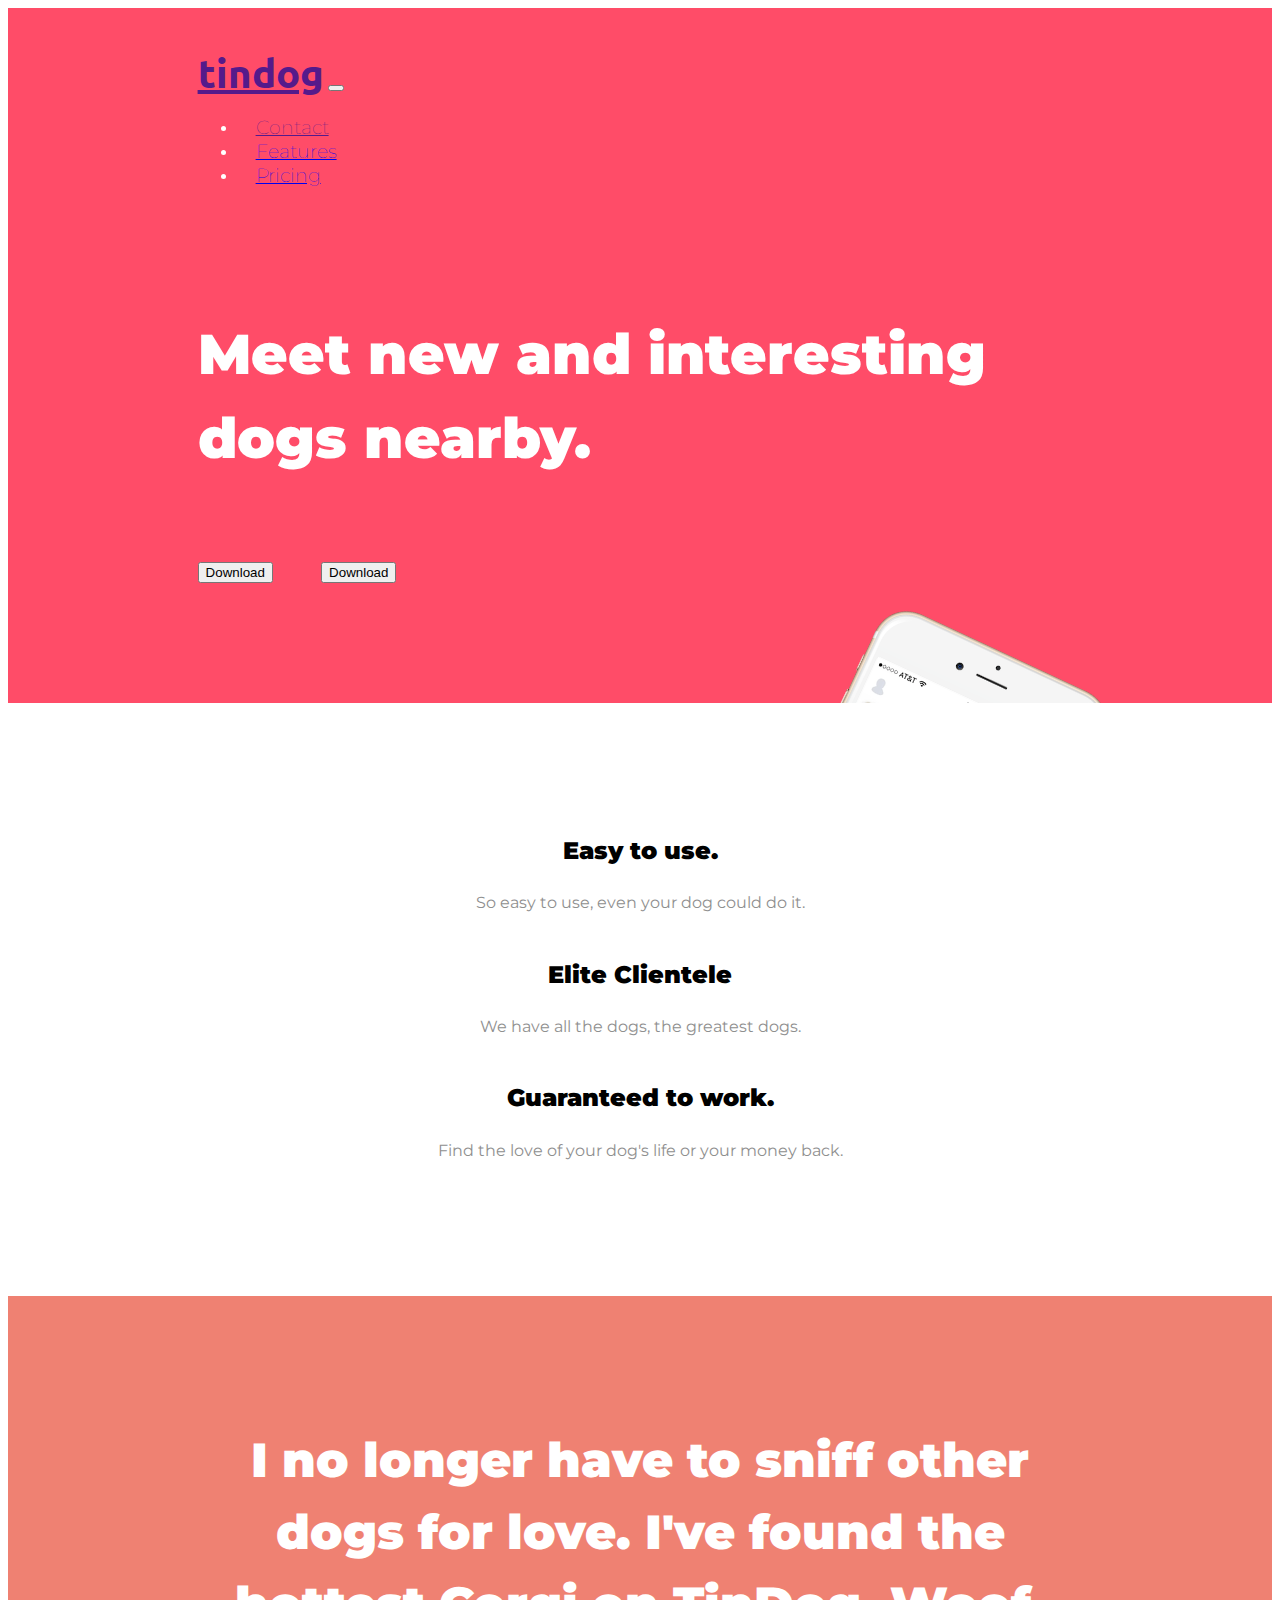
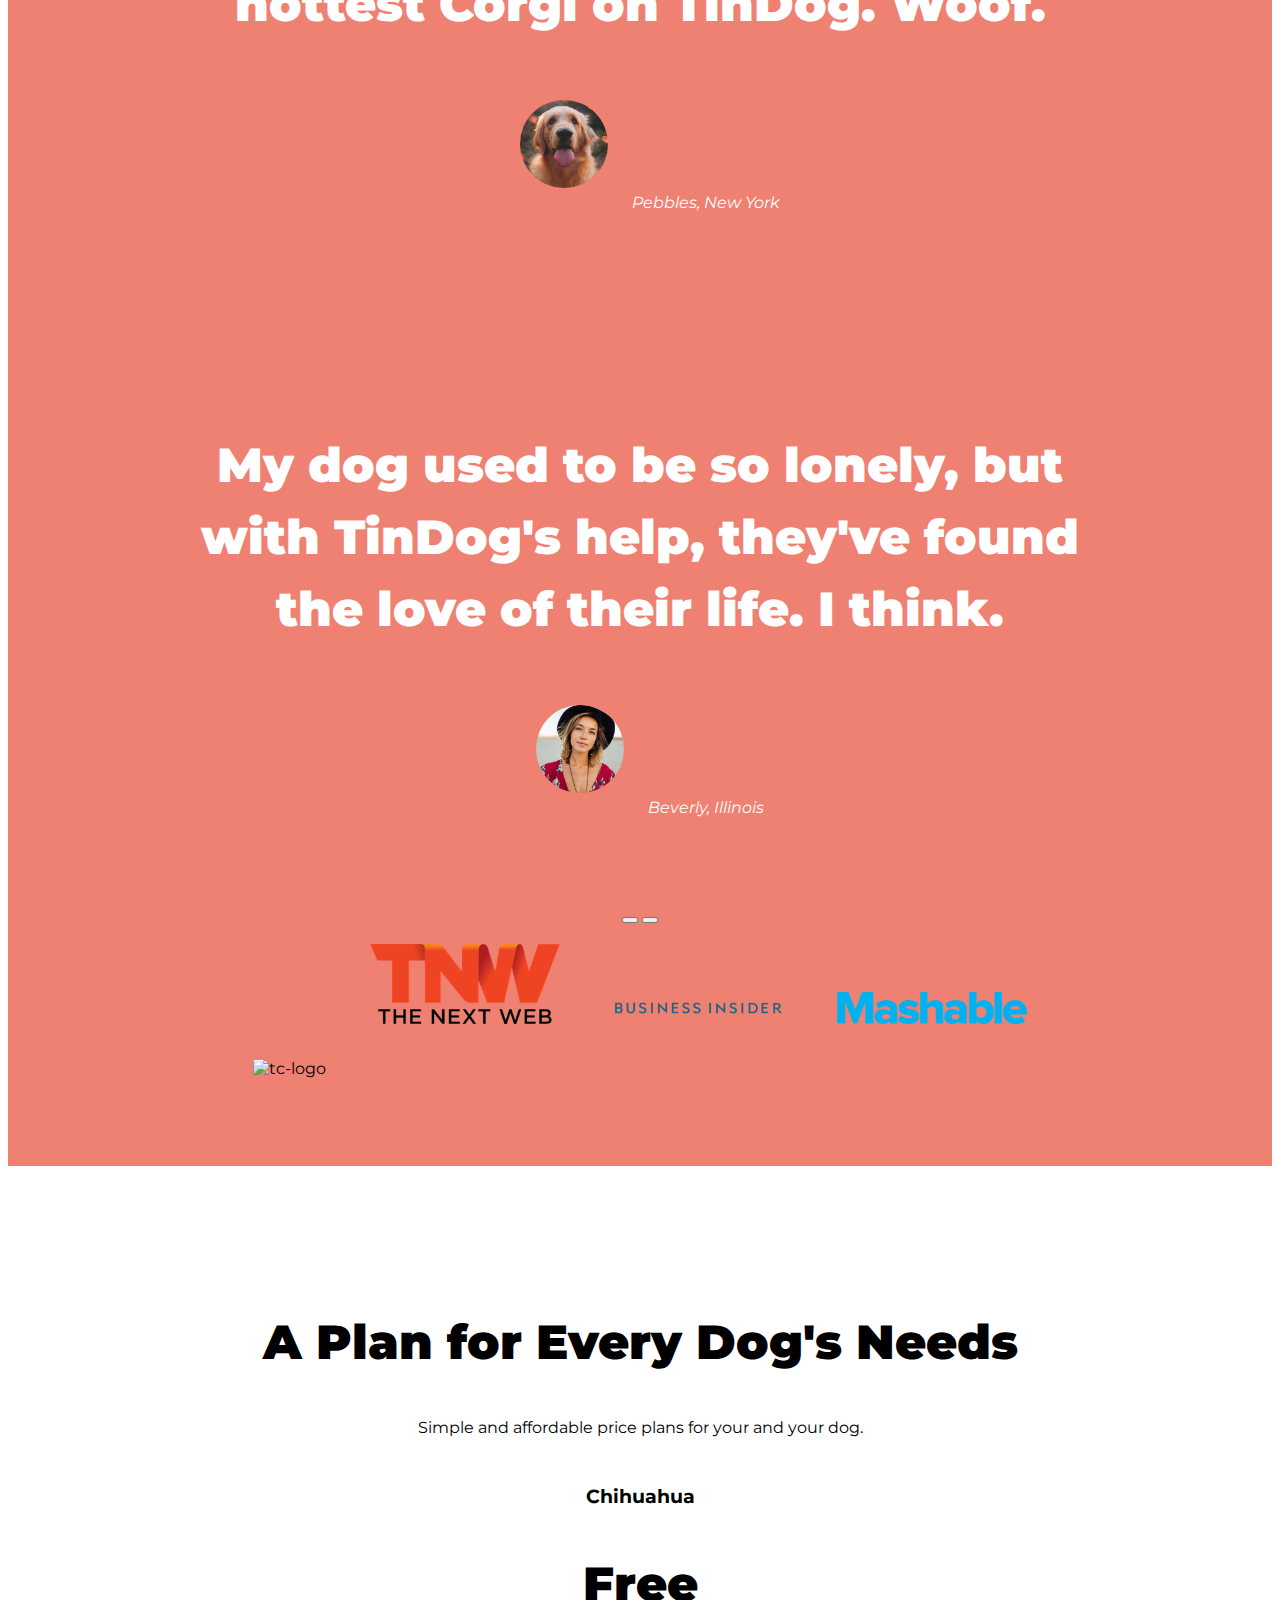
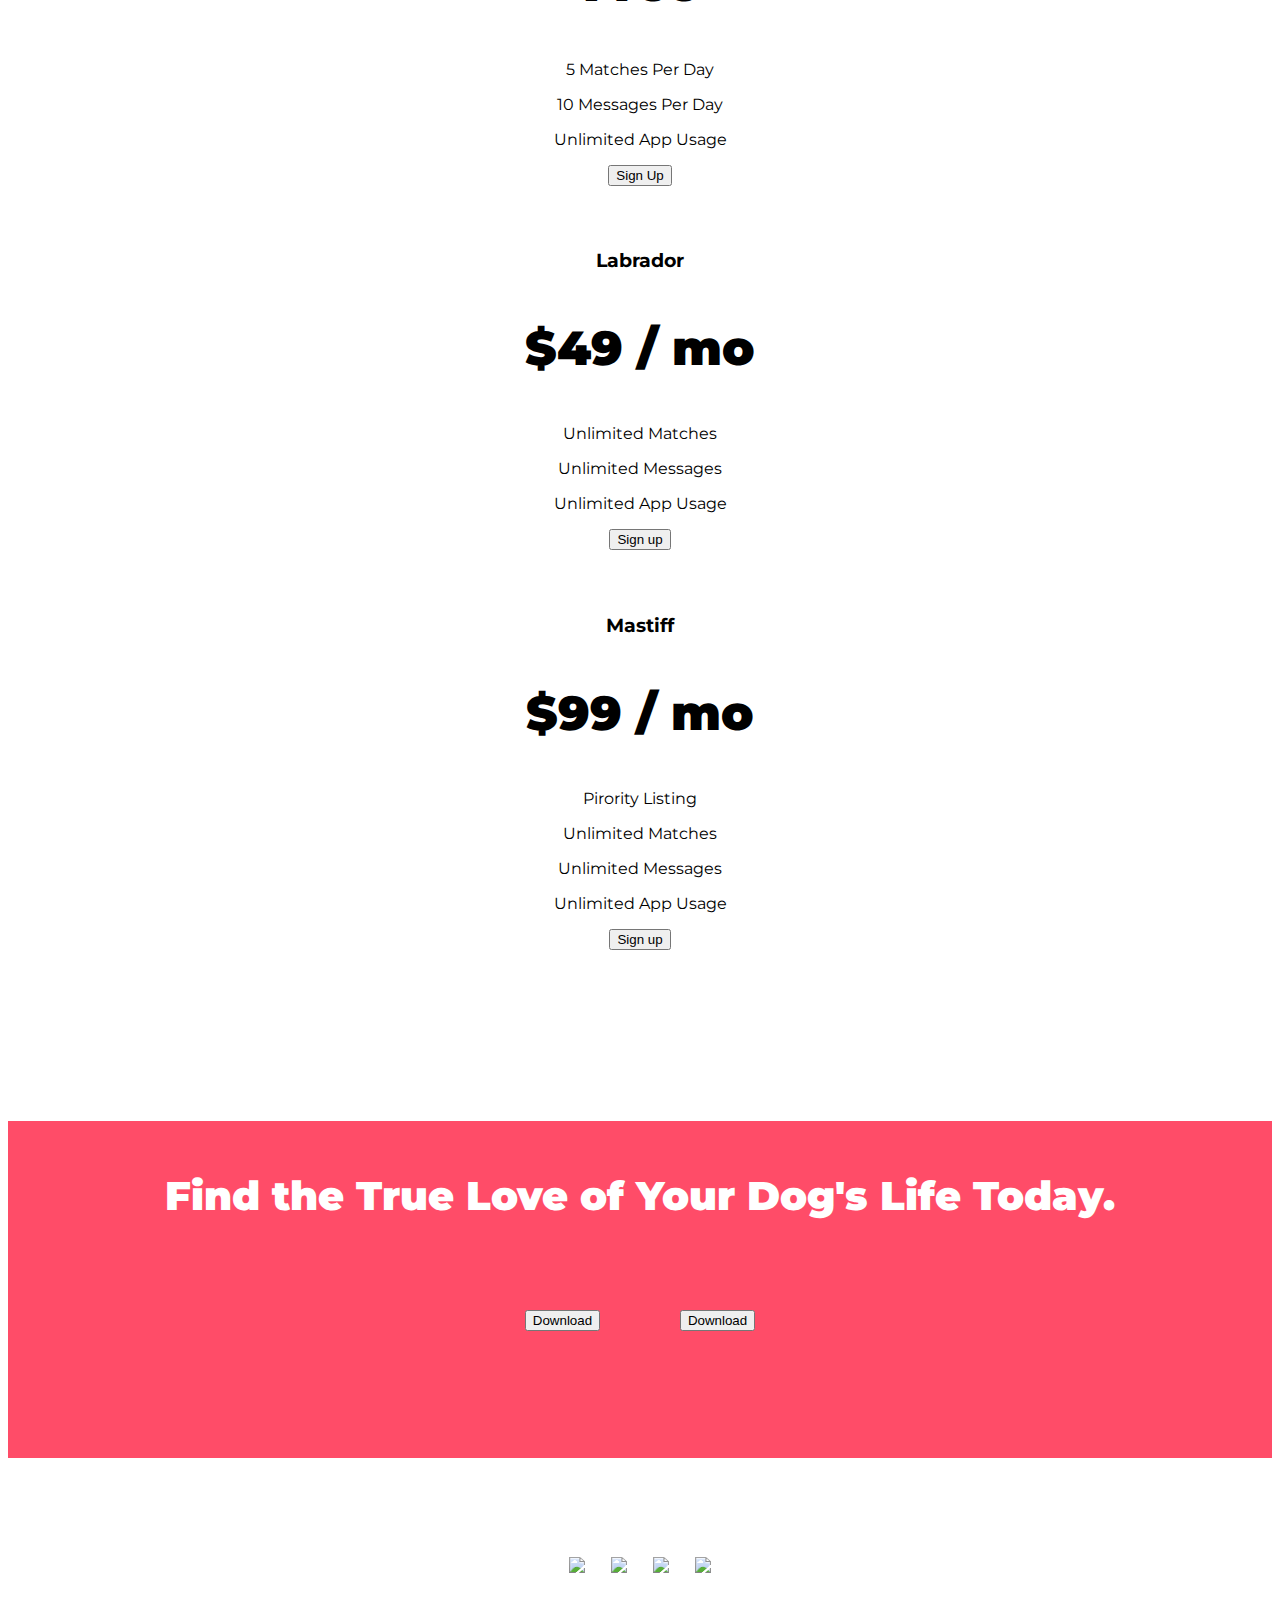
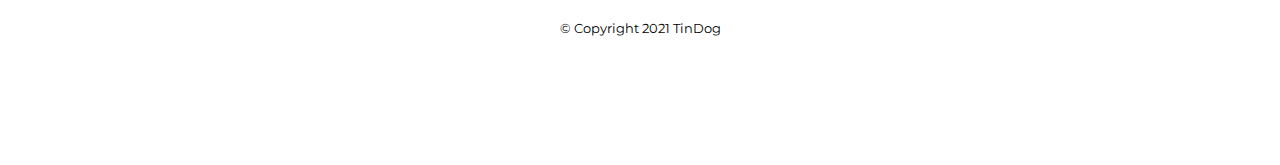
==== commit 6ffdf327: "7 - 85" ====
--- a/TinDog/index.html
+++ b/TinDog/index.html
@@ -199,14 +199,24 @@
 
   <section id="cta">
     <h3>Find the True Love of Your Dog's Life Today.</h3>
-    <button type="button">Download</button>
-    <button type="button">Download</button>
+    <button type="button" class="btn btn-dark btn-lg download-button"><i class="fab fa-apple"></i>
+      Download</button>
+    <button type="button" class="btn btn-light btn-lg download-button"><i class="fab fa-google-play"></i>
+      Download</button>
   </section>
 
   <!-- Footer -->
 
   <footer id="footer">
-    <p>© Copyright 2018 TinDog</p>
+    <!-- <i class="fa-brands fa-twitter footer-icons"></i>
+    <i class="fa-brands fa-facebook-f footer-icons"></i>
+    <i class="fa-brands fa-instagram footer-icons"></i>
+    <i class="fa-solid fa-envelope footer-icons"></i> -->
+    <img src="https://img.icons8.com/material-outlined/20/000000/facebook-circled--v1.png"/>
+    <img src="https://img.icons8.com/windows/20/000000/twitter.png"/>
+    <img src="https://img.icons8.com/material-outlined/20/000000/instagram-new--v1.png"/>
+    <img src="https://img.icons8.com/ios-glyphs/20/000000/filled-message.png"/>
+    <p>© Copyright 2021 TinDog</p>
   </footer>
 </body>
 
--- a/TinDog/css/styles.css
+++ b/TinDog/css/styles.css
@@ -23,7 +23,6 @@
 
 .container-fluid {
   padding: 3% 15% 6%;
-
 }
 
 
@@ -62,6 +61,20 @@
     overflow: hidden;
     transform: rotate(25deg);
     position: absolute;
+    right: 20%;
+}
+
+@media (max-width: 990px){
+  
+  #title{
+    text-align: center;
+  }
+  
+  .title-image{
+    position: static;
+    transform: rotate(0);
+    width: 60%;
+  }
 }
 
 /* Features Section */
@@ -142,4 +155,39 @@
 
   .pricing-col h3{
     margin: 0;
+  }
+
+  /* Call to action section  */
+
+  #cta{
+    text-align: center;
+    background-color: #ff4c68;
+  }
+
+  #cta h3{
+    color: white;
+    font-family: "Montserrat", sans-serif;
+    font-size: 2.5rem;
+    font-weight: 900;
+    padding: 50px;
+  }
+
+  #cta .download-button{
+    margin: 0 3% 10% 3%;
+  }
+
+  /* footer section  */
+  #footer{
+    text-align: center;
+    padding: 7%;
+  }
+
+  #footer p{
+    padding: 3%;
+    margin: 0;
+    font-size: 0.8rem;
+  }
+
+  #footer img{
+    padding: 1%;
   }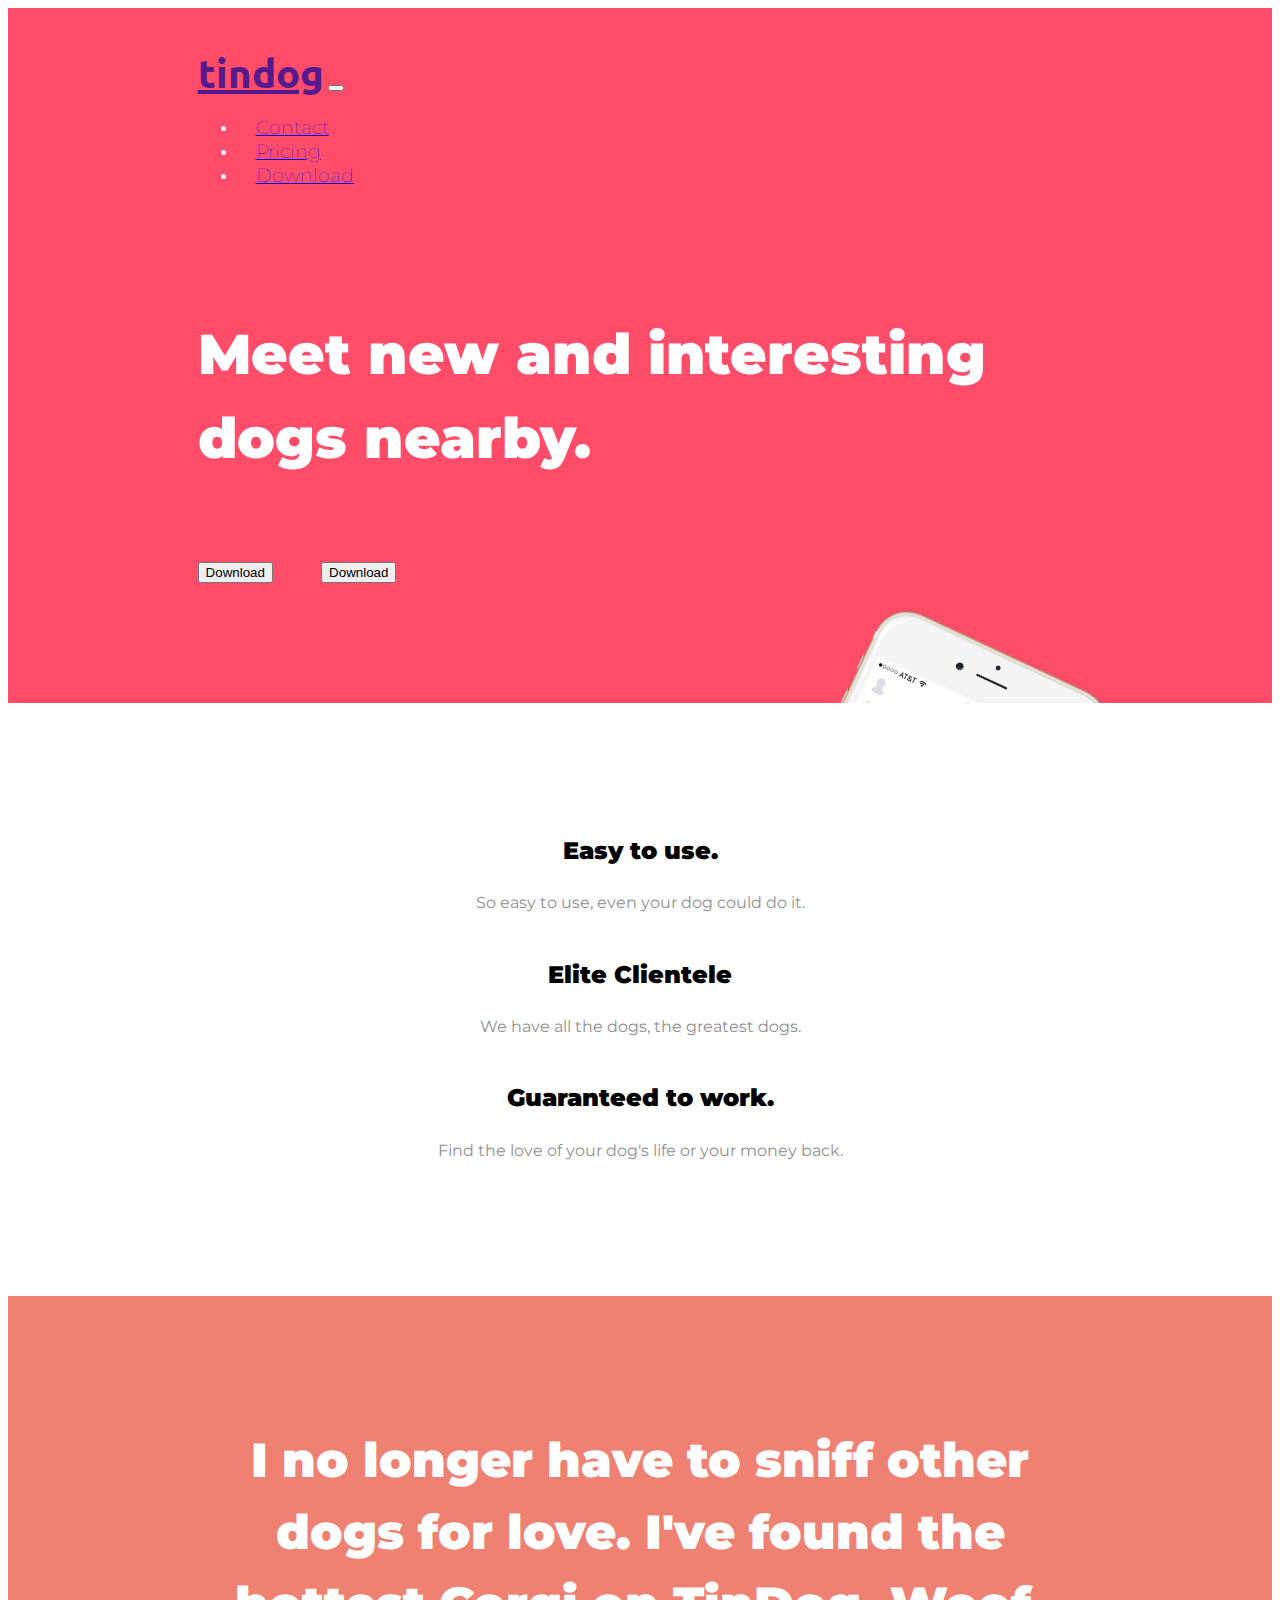
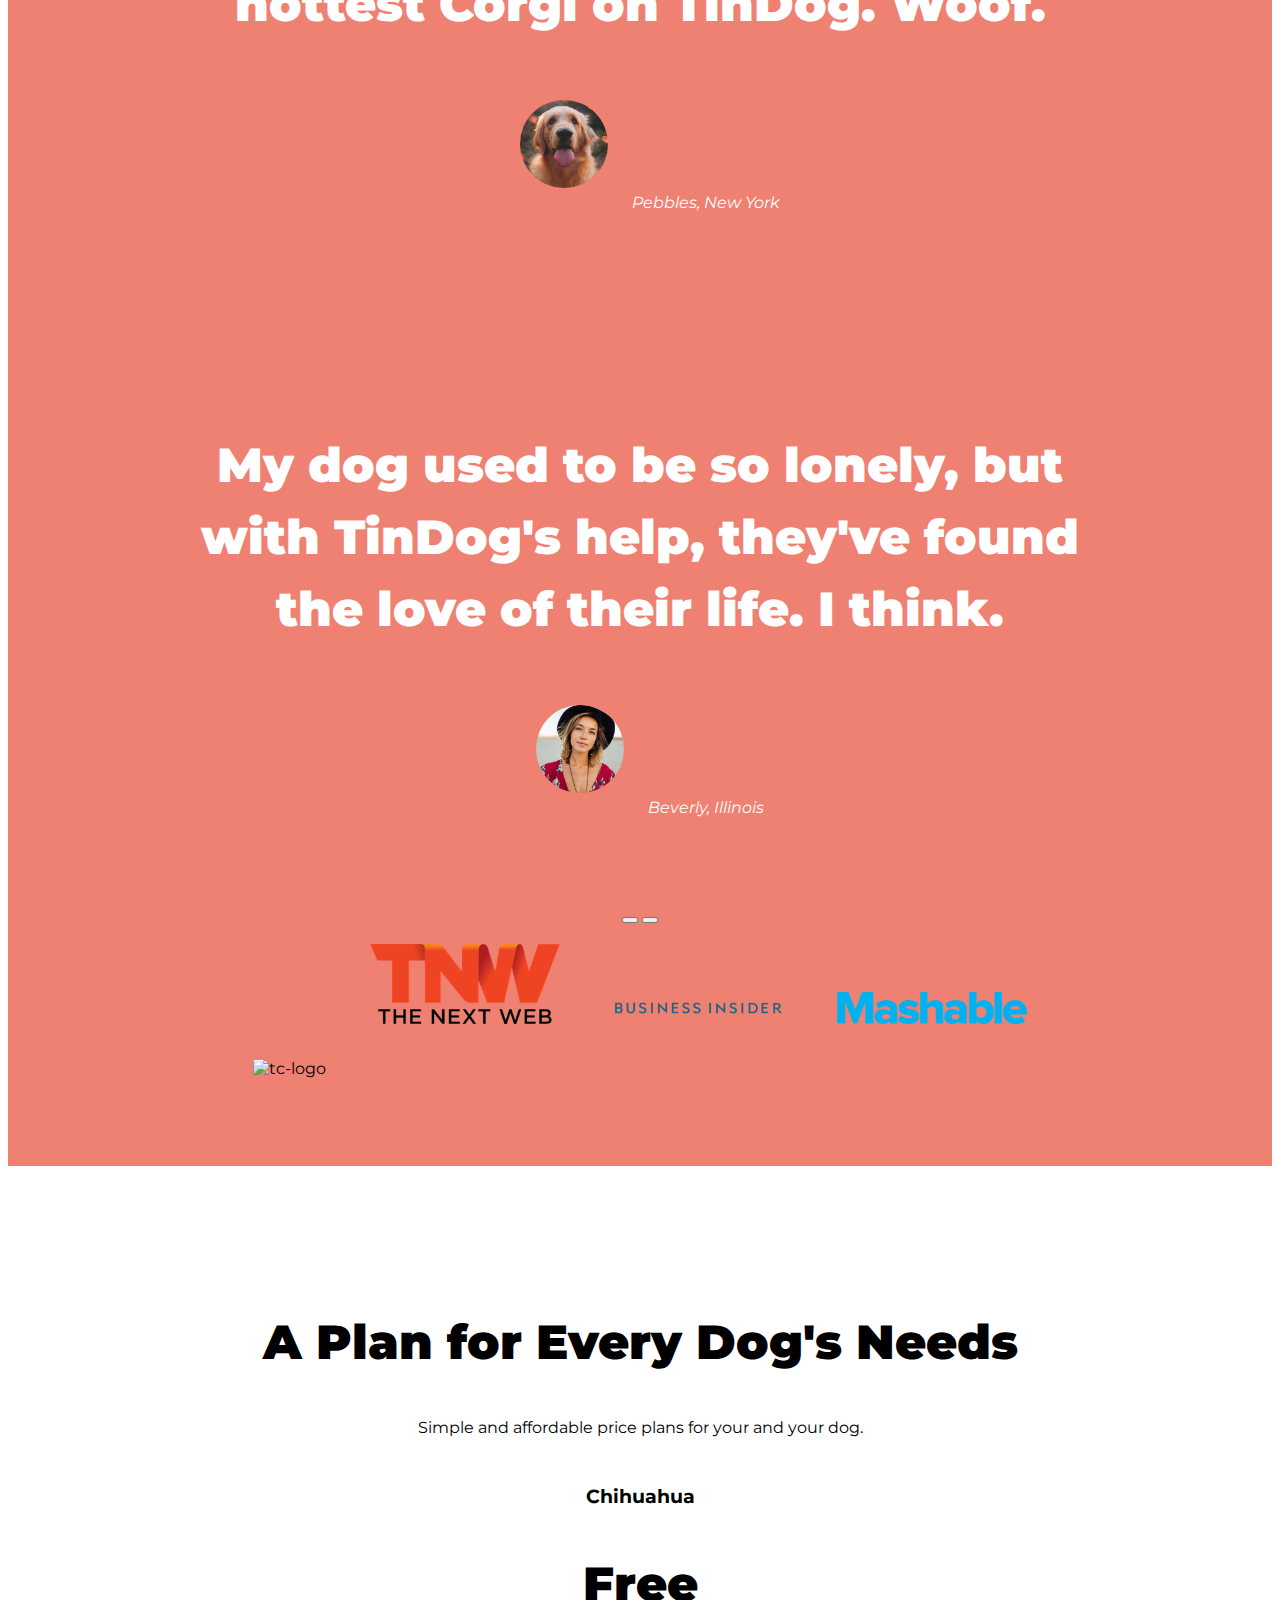
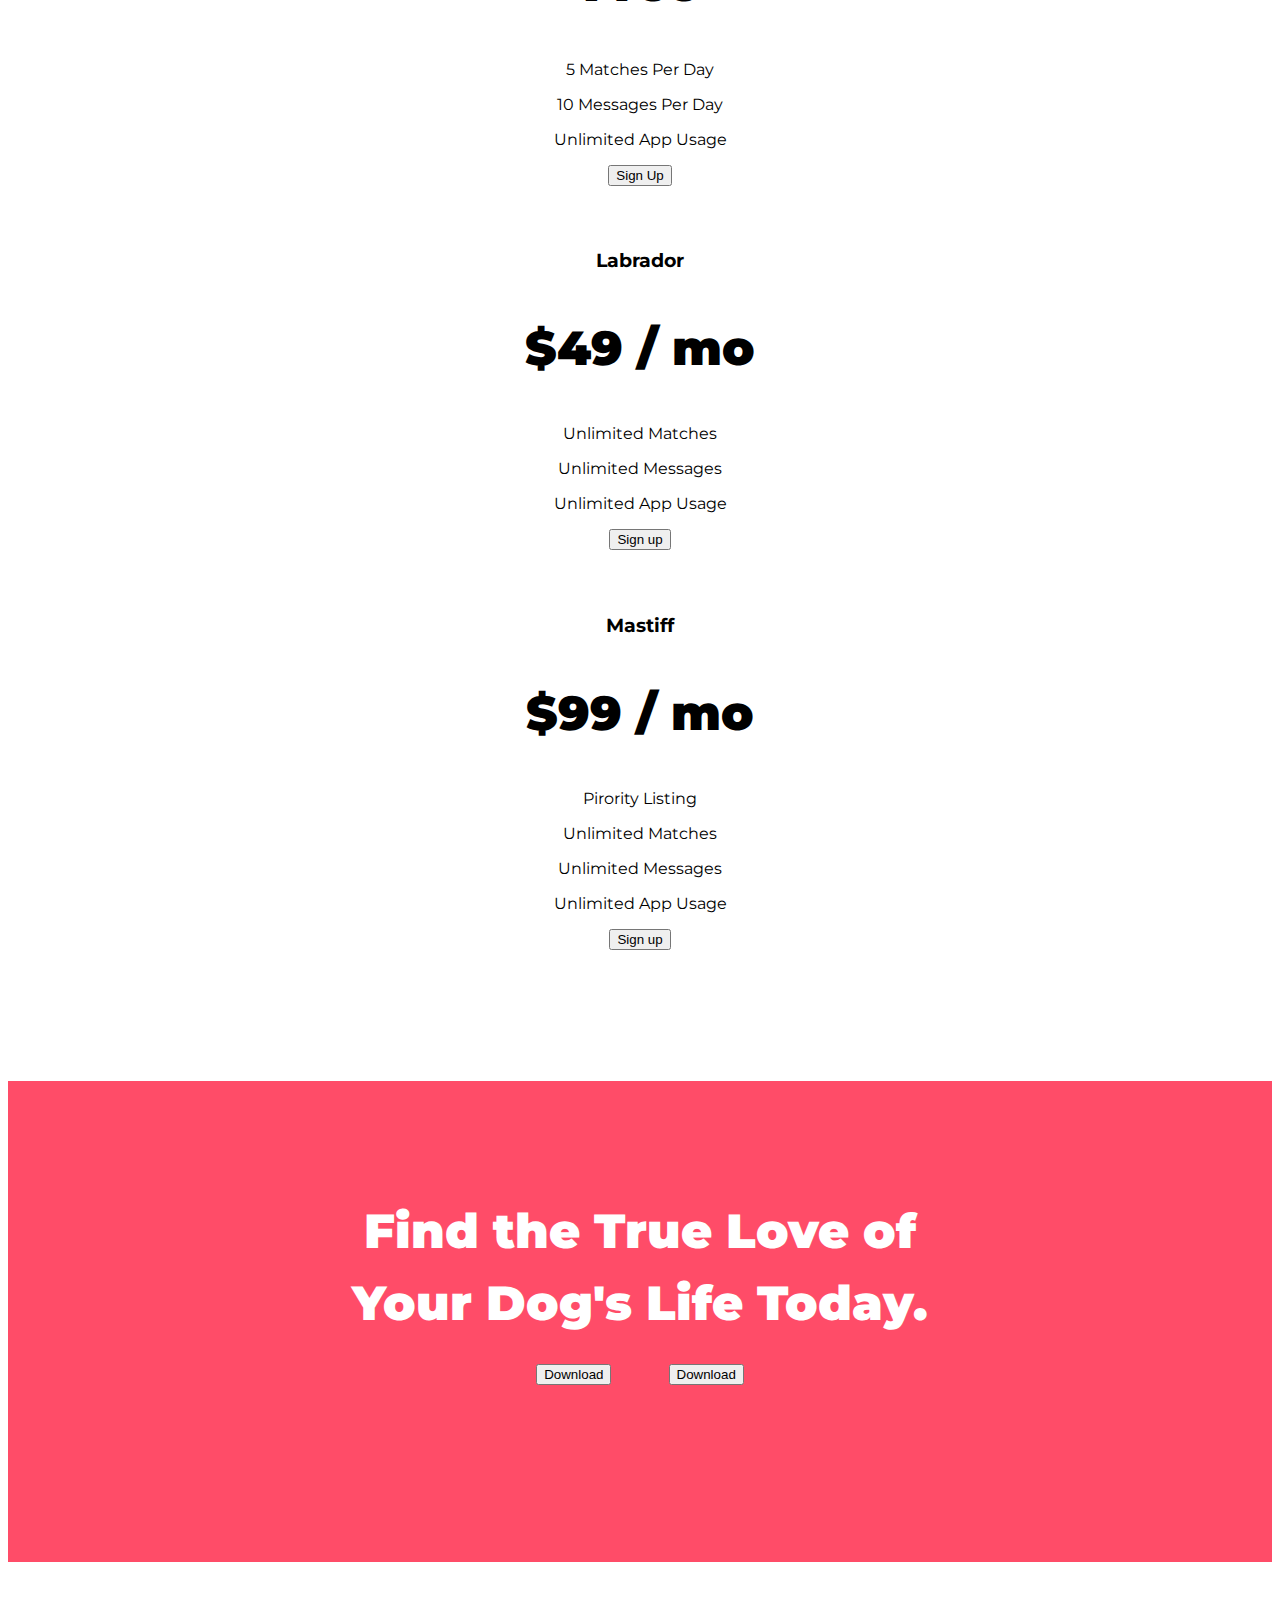
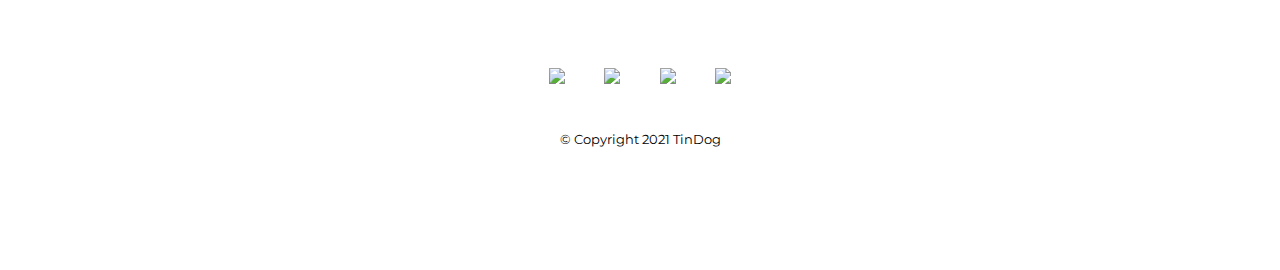
==== commit 3c16a672: "7 - 86" ====
--- a/TinDog/index.html
+++ b/TinDog/index.html
@@ -39,13 +39,13 @@
         <div class="collapse navbar-collapse" id="navbarTogglerDemo01">
           <ul class="navbar-nav ms-auto">
             <li class="nav-item">
-              <a class="nav-link" href="">Contact</a>
+              <a class="nav-link" href="#footer">Contact</a>
             </li>
             <li class="nav-item">
-              <a class="nav-link" href="#">Features</a>
+              <a class="nav-link" href="#pricing">Pricing</a>
             </li>
             <li class="nav-item">
-              <a class="nav-link" href="#">Pricing</a>
+              <a class="nav-link" href="#cta">Download</a>
             </li>
           </ul>
         </div>
--- a/TinDog/css/styles.css
+++ b/TinDog/css/styles.css
@@ -9,7 +9,7 @@
   line-height: 1.5;
 }
 
-h2{
+h2 {
   font-family: "Montserrat", sans-serif;
   font-size: 3rem;
   font-weight: 900;
@@ -25,52 +25,50 @@
   padding: 3% 15% 6%;
 }
 
-
 /*Navigation Bar*/
 
 .navbar {
-    padding-bottom: 4.5rem;
+  padding-bottom: 4.5rem;
 }
 
 .navbar-brand {
-    font-family: "Ubuntu", serif;
-    font-size: 2.5rem;
-    font-weight: 700;
+  font-family: "Ubuntu", serif;
+  font-size: 2.5rem;
+  font-weight: 700;
 }
 
 .nav-item {
-    padding: 0 18px;
+  padding: 0 18px;
 }
 
 .nav-link {
-    font-family: "Montserrat", sans-serif;
+  font-family: "Montserrat", sans-serif;
   font-size: 1.2rem;
   font-weight: 100;
 }
 
 /* Download Buttons */
 
-.download-button{
-    margin: 5% 5% 5% 0;
+.download-button {
+  margin: 5% 5% 5% 0;
 }
 
 /* Title Image */
 
 .title-image {
-    width: 20%;
-    overflow: hidden;
-    transform: rotate(25deg);
-    position: absolute;
-    right: 20%;
+  width: 20%;
+  overflow: hidden;
+  transform: rotate(25deg);
+  position: absolute;
+  right: 20%;
 }
 
-@media (max-width: 990px){
-  
-  #title{
+@media (max-width: 990px) {
+  #title {
     text-align: center;
   }
-  
-  .title-image{
+
+  .title-image {
     position: static;
     transform: rotate(0);
     width: 60%;
@@ -79,7 +77,7 @@
 
 /* Features Section */
 
-#features{
+#features {
   /* margin: 100px 75px; */
   padding: 7% 15%;
   background-color: white;
@@ -87,107 +85,112 @@
   /* z-index: 1; */
 }
 
-#features div/*,.col-lg-4 .fas,.col-lg-4 h3,.col-lg-4 p*/{  
-    margin: 5% auto;
-    text-align: center;
-  }
-  
-  /*#features path*/.features-icon{
-    color: #ef8172; 
-    font-size: 4rem; /*you also could have added a class from fontawesome to the icon html */
-  }
+#features div/*,.col-lg-4 .fas,.col-lg-4 h3,.col-lg-4 p*/ {
+  margin: 5% auto;
+  text-align: center;
+}
 
-  .features-icon:hover{
-    color:#ff4c68;
-  }
-  
-  #features h3{
-    font-family: "Montserrat", sans-serif;
-    font-weight: 900;
-    font-size: 1.5rem;
-    margin: 3% auto;
-  }
+/*#features path*/
+.features-icon {
+  color: #ef8172;
+  font-size: 4rem; /*you also could have added a class from fontawesome to the icon html */
+}
 
-  #features p{
-    width: 50%;
-    margin: 0 auto;
-    color: #8f8f8f;
-    line-height: 1.5;
-  }
+.features-icon:hover {
+  color: #ff4c68;
+}
 
-  /* Testimonial Section */
-  #testimonials{
-    text-align: center;
-    background-color: #ef8172;
-    color: white;
-  }
-  
-  .testimonial-image{
-    width: 10%;
-    border-radius: 100%;
-    margin: 20px;
-  }
-  
-  .carousel-item{
-    padding: 7% 15%;
-  }
+#features h3 {
+  font-family: "Montserrat", sans-serif;
+  font-weight: 900;
+  font-size: 1.5rem;
+  margin: 3% auto;
+}
 
-  #press{
-    background-color: #ef8172;
-    text-align: center;
-    padding-bottom: 3%;
-  }
+#features p {
+  width: 50%;
+  margin: 0 auto;
+  color: #8f8f8f;
+  line-height: 1.5;
+}
 
-  .press-logo{
-    width: 15%;
-    margin: 20px 20px 50px;
-  }
+/* Testimonial Section */
+#testimonials {
+  text-align: center;
+  background-color: #ef8172;
+  color: white;
+}
 
-  /* Pricing Section */
-  #pricing{
-    padding: 100px;
-    text-align: center;
-  }
+.testimonial-image {
+  width: 10%;
+  border-radius: 100%;
+  margin: 20px;
+}
 
-  .pricing-col{
-    padding: 3% 2%;
-  }
+.carousel-item {
+  padding: 7% 15%;
+}
 
-  .pricing-col h3{
-    margin: 0;
-  }
+#press {
+  background-color: #ef8172;
+  text-align: center;
+  padding-bottom: 3%;
+}
 
-  /* Call to action section  */
+.press-logo {
+  width: 15%;
+  margin: 20px 20px 50px;
+}
 
-  #cta{
-    text-align: center;
-    background-color: #ff4c68;
-  }
+/* Pricing Section */
+#pricing {
+  padding: 100px;
+  text-align: center;
+}
 
-  #cta h3{
-    color: white;
-    font-family: "Montserrat", sans-serif;
-    font-size: 2.5rem;
-    font-weight: 900;
-    padding: 50px;
-  }
+.pricing-col {
+  padding: 3% 2%;
+}
 
-  #cta .download-button{
-    margin: 0 3% 10% 3%;
-  }
+.pricing-col h3 {
+  margin: 0;
+}
 
-  /* footer section  */
-  #footer{
-    text-align: center;
-    padding: 7%;
-  }
+/* Call to action section  */
 
-  #footer p{
-    padding: 3%;
-    margin: 0;
-    font-size: 0.8rem;
-  }
+#cta {
+  text-align: center;
+  background-color: #ff4c68;
+  padding: 7% 15%;
+}
 
-  #footer img{
-    padding: 1%;
-  }+#cta h3 {
+  color: white;
+  font-family: "Montserrat", sans-serif;
+  font-size: 3rem;
+  font-weight: 900;
+  line-height: 1.5;
+  padding: 25px;
+  width: 75%;
+  margin: 0 auto;
+}
+
+#cta .download-button {
+  margin: 0 3% 10% 3%;
+}
+
+/* footer section  */
+#footer {
+  text-align: center;
+  padding: 7% 15%;
+}
+
+#footer p {
+  padding: 3%;
+  margin: 0;
+  font-size: 0.8rem;
+}
+
+#footer img {
+  margin: 2%;
+}
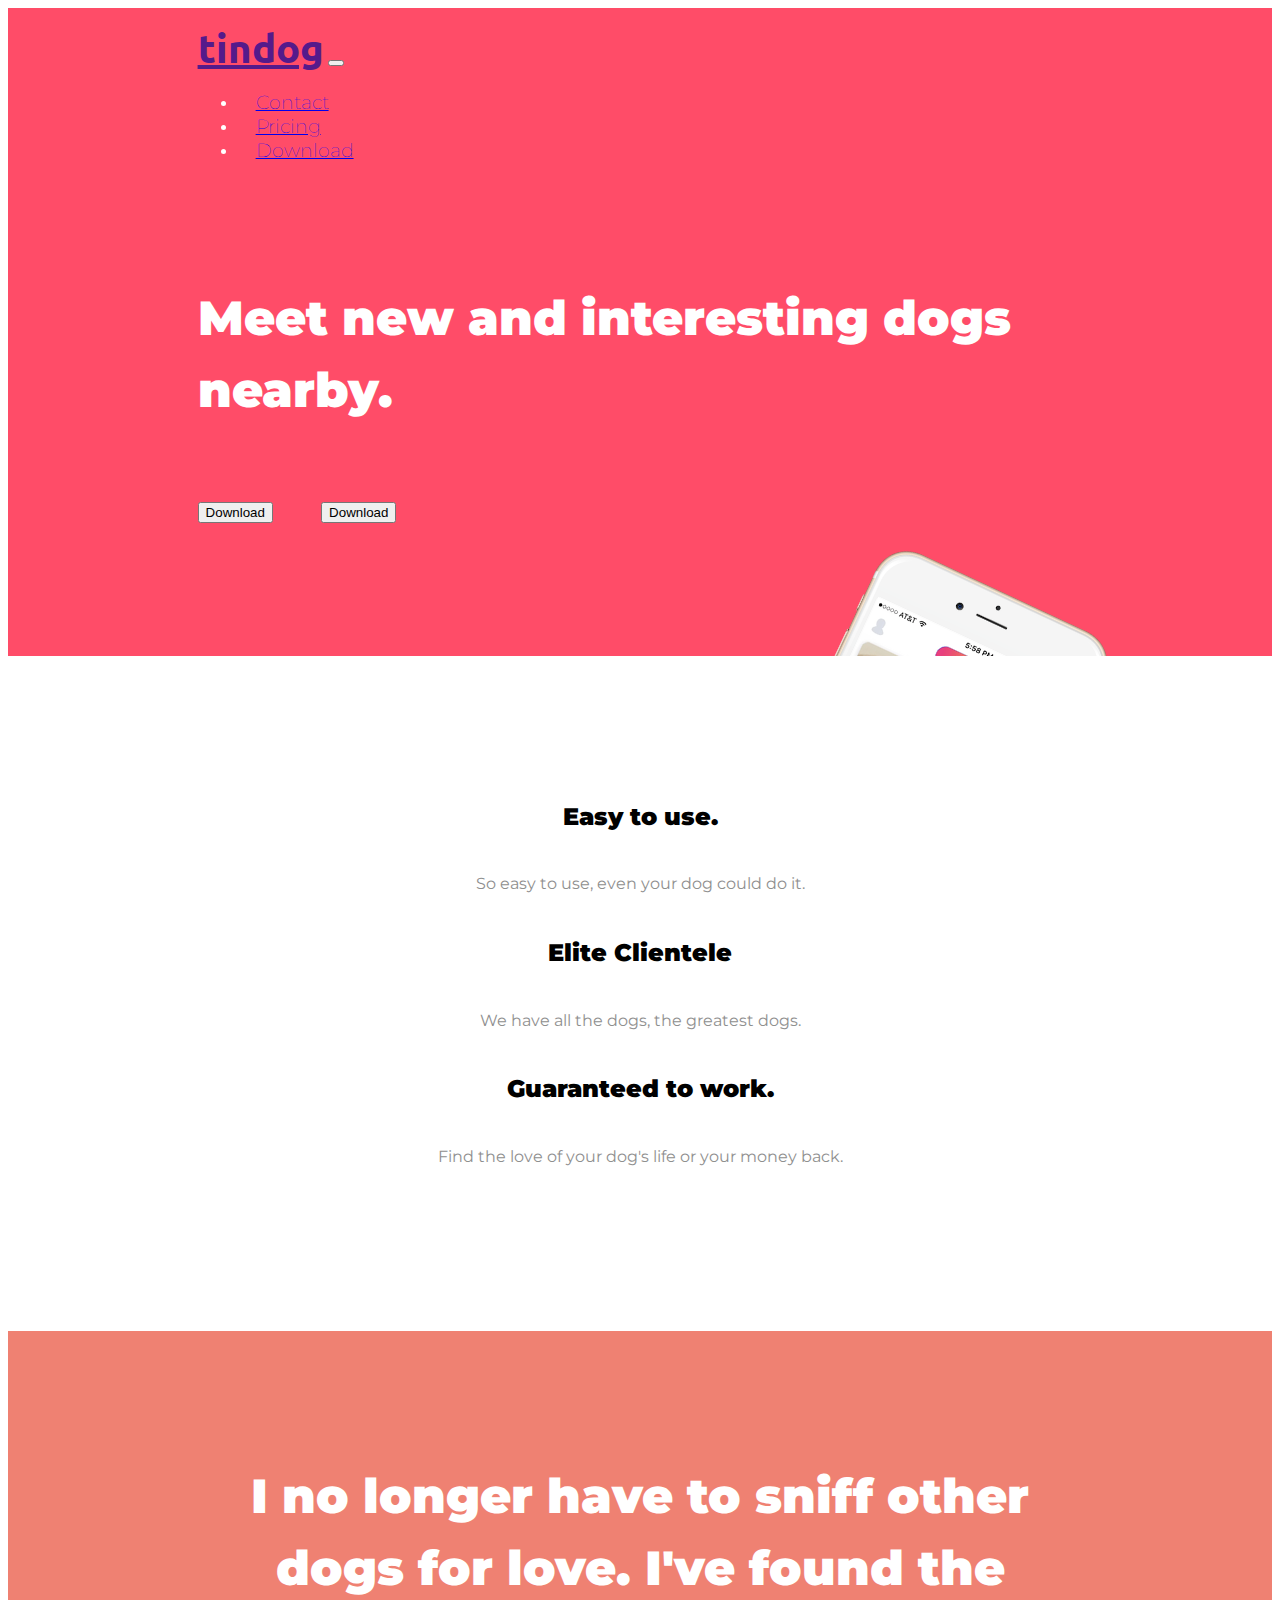
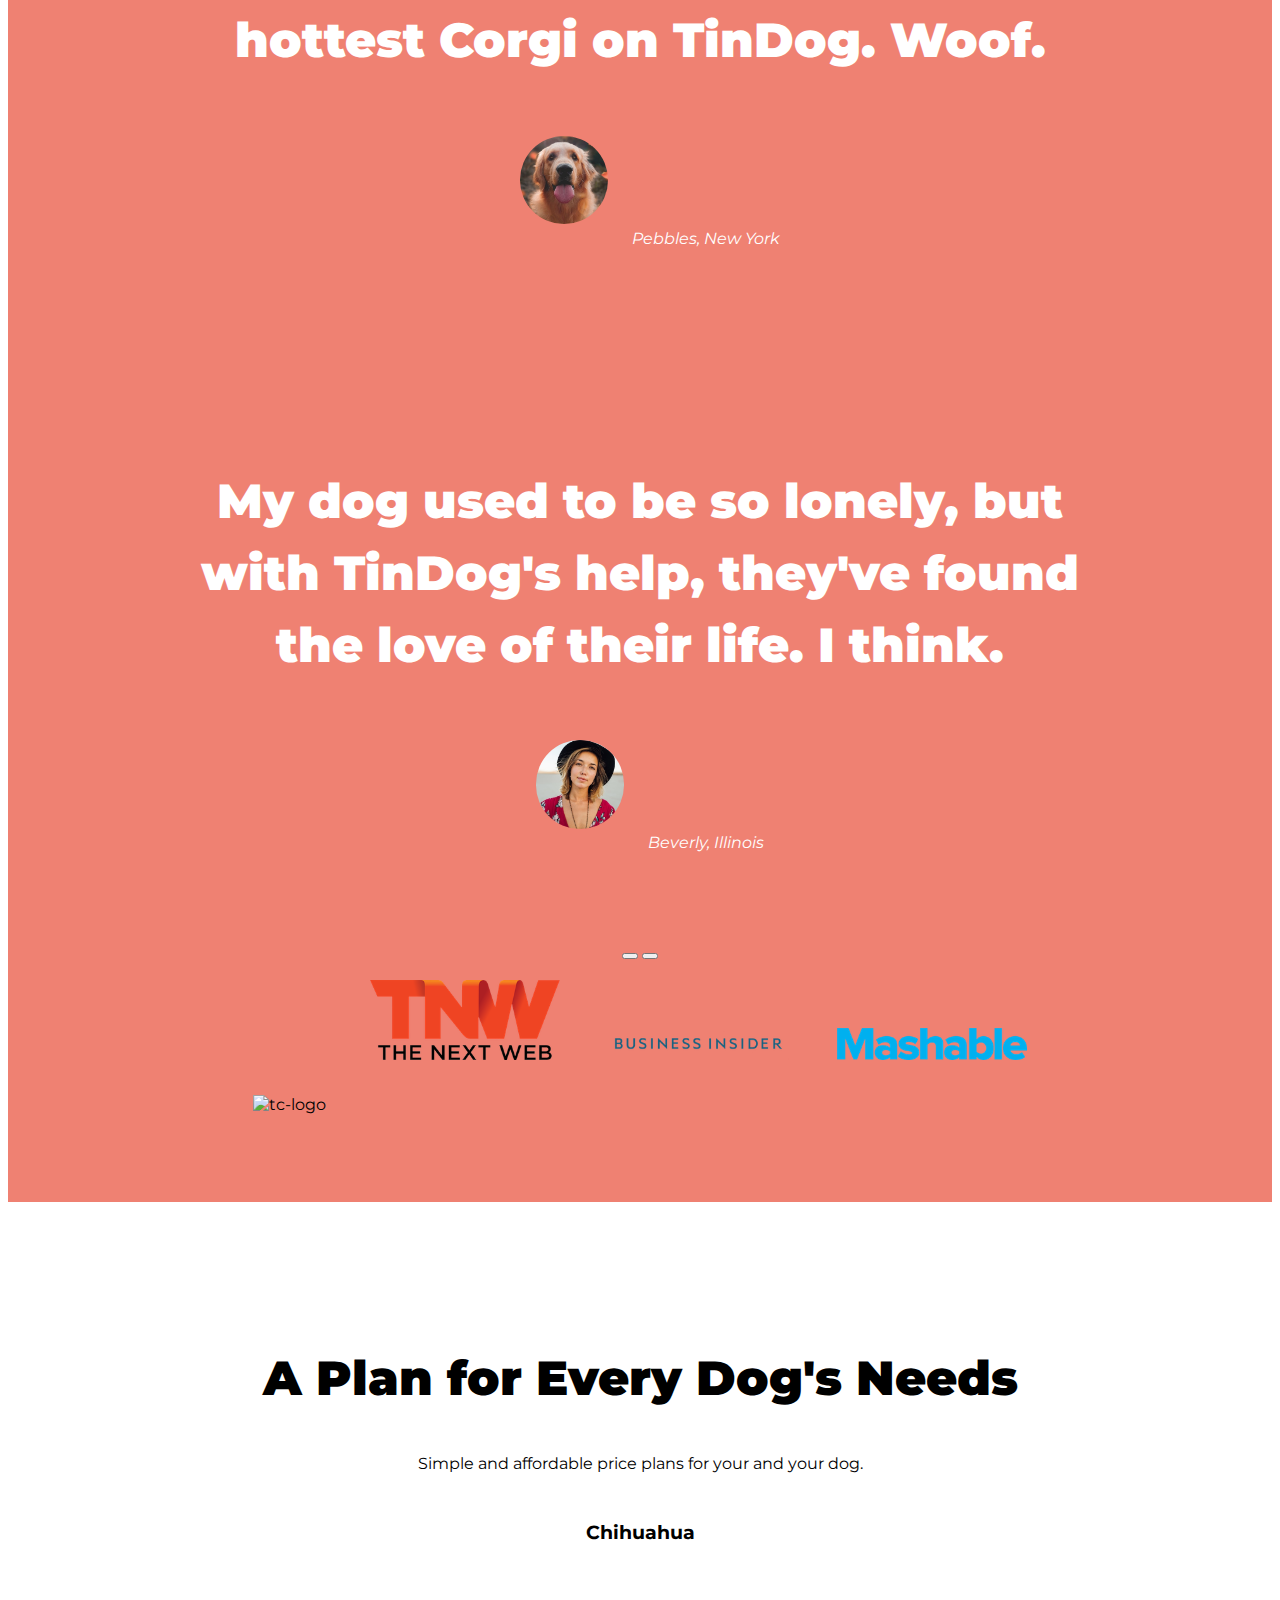
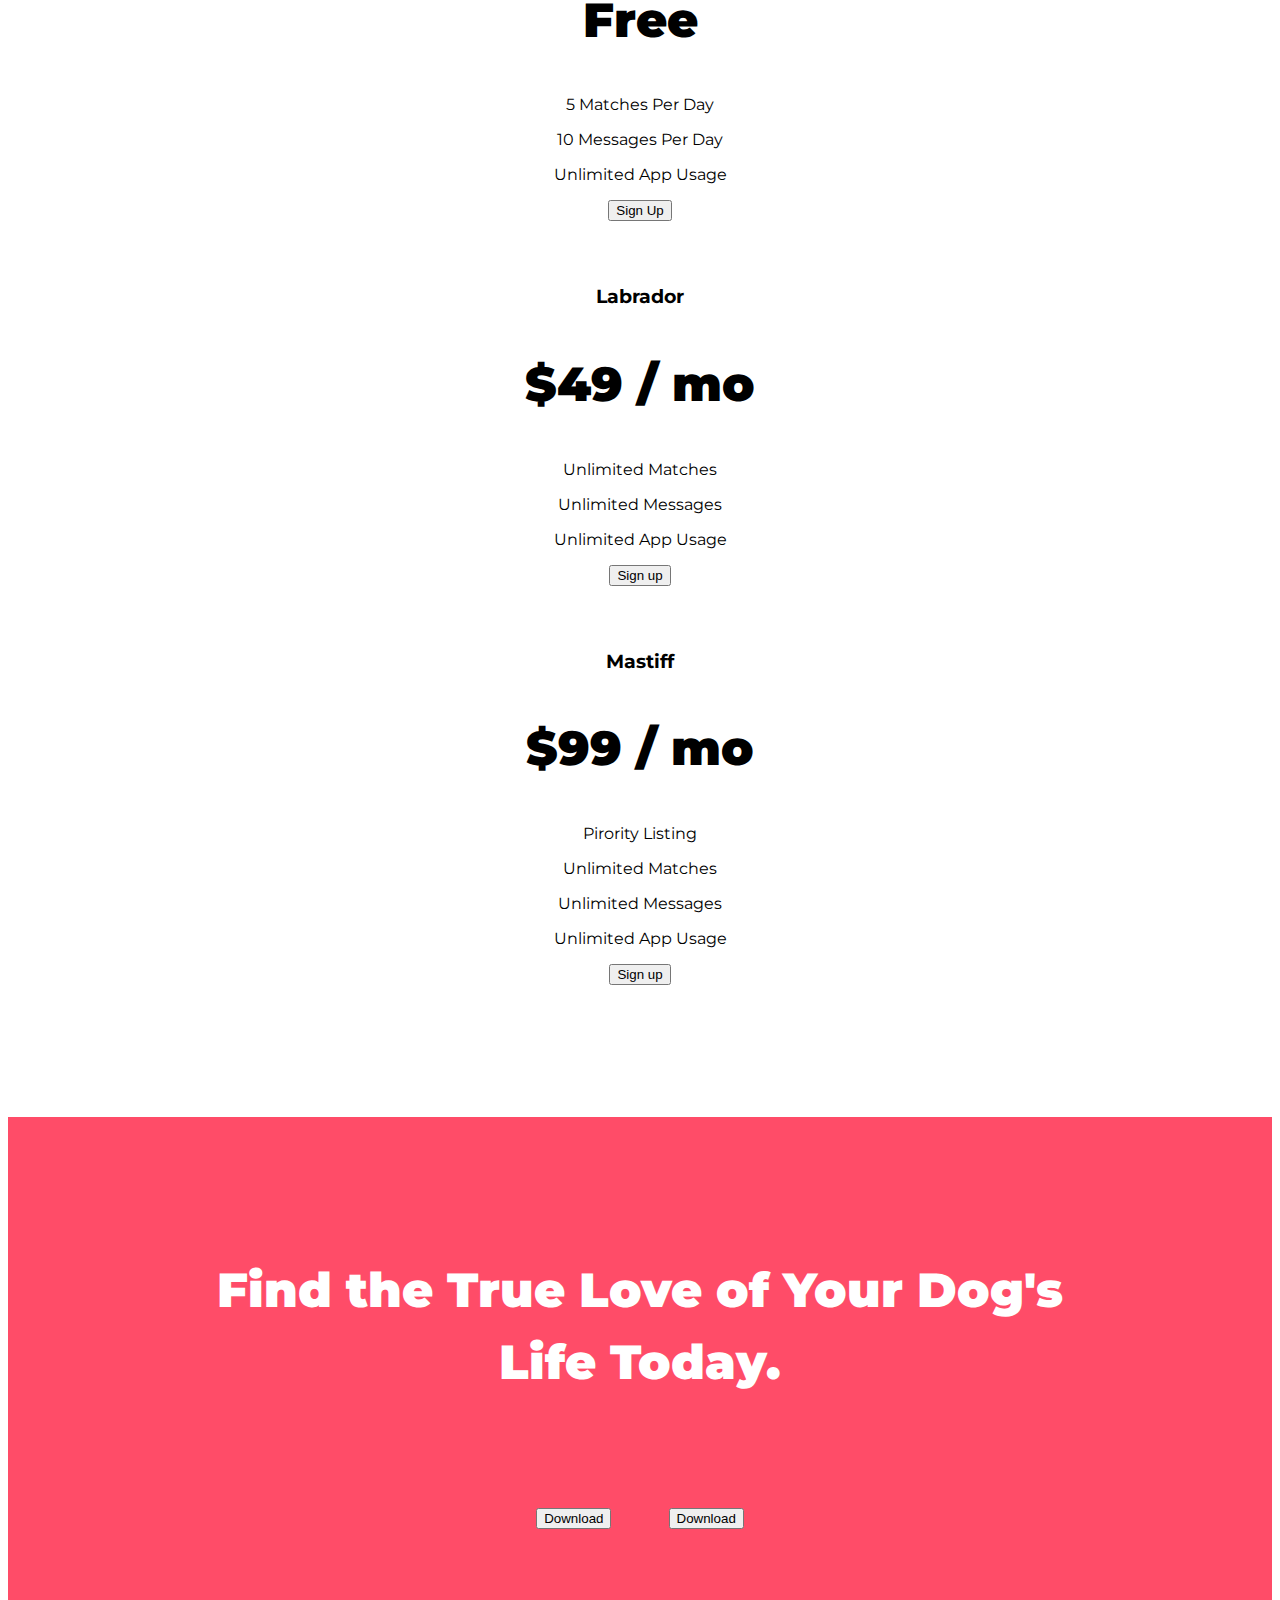
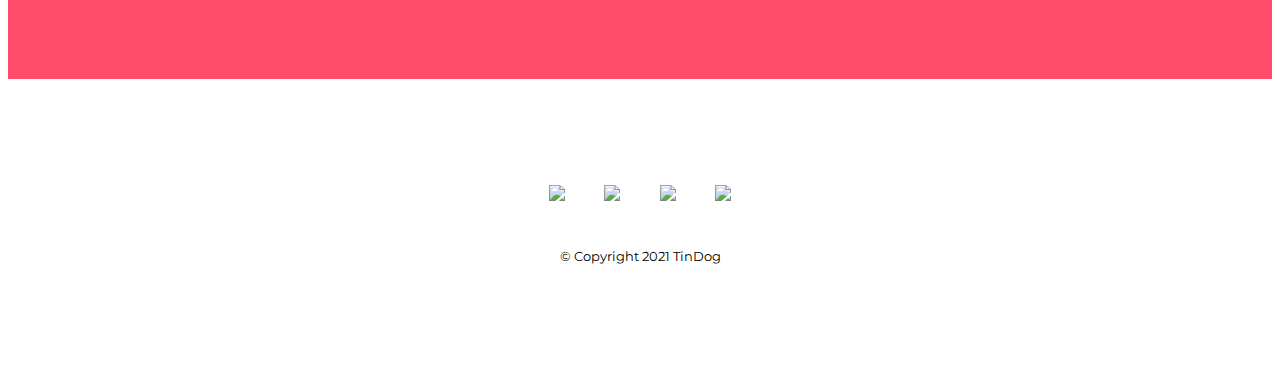
==== commit 8376feb8: "7 - 88" ====
--- a/TinDog/index.html
+++ b/TinDog/index.html
@@ -54,7 +54,7 @@
       <!-- Title -->
       <div class="row">
         <div class="col-lg-6">
-          <h1>Meet new and interesting dogs nearby.</h1>
+          <h1 class="big-heading">Meet new and interesting dogs nearby.</h1>
           <button type="button" class="btn btn-dark btn-lg download-button"><i class="fab fa-apple"></i>
             Download</button>
           <button type="button" class="btn btn-outline-light btn-lg download-button"><i class="fab fa-google-play"></i>
@@ -70,21 +70,23 @@
   <!-- Features -->
 
   <section id="features">
-    <div class="row">
-      <div class="col-lg-4">
-        <i class="fas fa-check-circle features-icon"></i>
-        <h3>Easy to use.</h3>
-        <p>So easy to use, even your dog could do it.</p>
-      </div>
-      <div class="col-lg-4">
-        <i class="fas fa-bullseye features-icon"></i>
-        <h3>Elite Clientele</h3>
-        <p>We have all the dogs, the greatest dogs.</p>
-      </div>
-      <div class="col-lg-4">
-        <i class="fas fa-heart features-icon"></i>
-        <h3>Guaranteed to work.</h3>
-        <p>Find the love of your dog's life or your money back.</p>
+    <div class="container-fluid">
+      <div class="row">
+        <div class="col-lg-4">
+          <i class="fas fa-check-circle features-icon"></i>
+          <h3 class="feature-title">Easy to use.</h3>
+          <p>So easy to use, even your dog could do it.</p>
+        </div>
+        <div class="col-lg-4">
+          <i class="fas fa-bullseye features-icon"></i>
+          <h3 class="feature-title">Elite Clientele</h3>
+          <p>We have all the dogs, the greatest dogs.</p>
+        </div>
+        <div class="col-lg-4">
+          <i class="fas fa-heart features-icon"></i>
+          <h3 class="feature-title">Guaranteed to work.</h3>
+          <p>Find the love of your dog's life or your money back.</p>
+        </div>
       </div>
     </div>
     </div>
@@ -95,17 +97,18 @@
 
     <div id="testimonial-carousel" class="carousel slide" data-bs-ride="carousel" data-interval="false">
       <div class="carousel-inner">
-        <div class="carousel-item active">
-          <h2>
+        <div class="carousel-item container-fluid active">
+          <h2 class="testimonial-text">
             I no longer have to sniff other dogs for love. I've found the hottest
             Corgi on TinDog. Woof.
           </h2>
           <img class="testimonial-image" src="images/dog-img.jpg" alt="dog-profile" />
           <em>Pebbles, New York</em>
         </div>
-        <div class="carousel-item">
+        <div class="carousel-item container-fluid">
           <h2 class="testimonial-text">My dog used to be so lonely, but with TinDog's help, they've found the love of
-            their life. I think.</h2>
+            their life. I think.
+          </h2>
           <img class="testimonial-image" src="images/lady-img.jpg" alt="lady-profile">
           <em>Beverly, Illinois</em>
 
@@ -135,61 +138,61 @@
   <!-- Pricing -->
 
   <section id="pricing">
-    <h2>A Plan for Every Dog's Needs</h2>
+    <h2 class="section-heading">A Plan for Every Dog's Needs</h2>
     <p>Simple and affordable price plans for your and your dog.</p>
 
     <div class="row">
       <!-- <div class="card-group"> -->
-        <div class="pricing-col col-lg-4 col-md-6">
-          <div class="card">
-            <div class="card-header">
-              <h3>Chihuahua</h3>
-            </div>
-            <div class="card-body">
-              <h2>Free</h2>
-              <p>5 Matches Per Day</p>
-              <p>10 Messages Per Day</p>
-              <p>Unlimited App Usage</p>
-
-              <!-- <button type="button">Sign Up</button> -->
-              <button type="button" class="btn btn-lg btn-block btn-outline-dark col-12">Sign Up</button>
-
-            </div>
-          </div>
-        </div>
-
-        <div class="pricing-col col-lg-4 col-md-6">
-          <div class="card">
-            <div class="card-header">
-              <h3>Labrador</h3>
-            </div>
-            <div class="card-body">
-              <h2>$49 / mo</h2>
-              <p>Unlimited Matches</p>
-              <p>Unlimited Messages</p>
-              <p>Unlimited App Usage</p>
-              <!-- <button type="button">Sign Up</button> -->
-              <button type="button" class="btn btn-lg btn-block btn-dark col-12">Sign up</button>
-            </div>
-          </div>
-        </div>
-
-        <div class="pricing-col col-lg-4 col-md-12">
-          <div class="card">
-            <div class="card-header">
-              <h3>Mastiff</h3>
-            </div>
-            <div class="card-body">
-              <h2>$99 / mo</h2>
-              <p>Pirority Listing</p>
-              <p>Unlimited Matches</p>
-              <p>Unlimited Messages</p>
-              <p>Unlimited App Usage</p>
-              <!-- <button type="button">Sign Up</button> -->
-              <button type="button" class="btn btn-lg btn-block btn-dark col-12">Sign up</button>
-            </div>
-          </div>
-        </div>
+      <div class="pricing-col col-lg-4 col-md-6">
+        <div class="card">
+          <div class="card-header">
+            <h3>Chihuahua</h3>
+          </div>
+          <div class="card-body">
+            <h2 class="pricing-text">Free</h2>
+            <p>5 Matches Per Day</p>
+            <p>10 Messages Per Day</p>
+            <p>Unlimited App Usage</p>
+
+            <!-- <button type="button">Sign Up</button> -->
+            <button type="button" class="btn btn-lg btn-block btn-outline-dark col-12">Sign Up</button>
+
+          </div>
+        </div>
+      </div>
+
+      <div class="pricing-col col-lg-4 col-md-6">
+        <div class="card">
+          <div class="card-header">
+            <h3>Labrador</h3>
+          </div>
+          <div class="card-body">
+            <h2 class="pricing-text">$49 / mo</h2>
+            <p>Unlimited Matches</p>
+            <p>Unlimited Messages</p>
+            <p>Unlimited App Usage</p>
+            <!-- <button type="button">Sign Up</button> -->
+            <button type="button" class="btn btn-lg btn-block btn-dark col-12">Sign up</button>
+          </div>
+        </div>
+      </div>
+
+      <div class="pricing-col col-lg-4 col-md-12">
+        <div class="card">
+          <div class="card-header">
+            <h3>Mastiff</h3>
+          </div>
+          <div class="card-body">
+            <h2 class="pricing-text">$99 / mo</h2>
+            <p>Pirority Listing</p>
+            <p>Unlimited Matches</p>
+            <p>Unlimited Messages</p>
+            <p>Unlimited App Usage</p>
+            <!-- <button type="button">Sign Up</button> -->
+            <button type="button" class="btn btn-lg btn-block btn-dark col-12">Sign up</button>
+          </div>
+        </div>
+      </div>
       <!-- </div> -->
 
     </div>
@@ -198,11 +201,13 @@
   <!-- Call to Action -->
 
   <section id="cta">
-    <h3>Find the True Love of Your Dog's Life Today.</h3>
-    <button type="button" class="btn btn-dark btn-lg download-button"><i class="fab fa-apple"></i>
-      Download</button>
-    <button type="button" class="btn btn-light btn-lg download-button"><i class="fab fa-google-play"></i>
-      Download</button>
+    <div class="container-fluid">
+      <h3 class="big-heading">Find the True Love of Your Dog's Life Today.</h3>
+      <button type="button" class="btn btn-dark btn-lg download-button"><i class="fab fa-apple"></i>
+        Download</button>
+      <button type="button" class="btn btn-light btn-lg download-button"><i class="fab fa-google-play"></i>
+        Download</button>
+    </div>
   </section>
 
   <!-- Footer -->
@@ -212,11 +217,13 @@
     <i class="fa-brands fa-facebook-f footer-icons"></i>
     <i class="fa-brands fa-instagram footer-icons"></i>
     <i class="fa-solid fa-envelope footer-icons"></i> -->
-    <img src="https://img.icons8.com/material-outlined/20/000000/facebook-circled--v1.png"/>
-    <img src="https://img.icons8.com/windows/20/000000/twitter.png"/>
-    <img src="https://img.icons8.com/material-outlined/20/000000/instagram-new--v1.png"/>
-    <img src="https://img.icons8.com/ios-glyphs/20/000000/filled-message.png"/>
-    <p>© Copyright 2021 TinDog</p>
+    <div class="container-fluid">
+      <img src="https://img.icons8.com/material-outlined/20/000000/facebook-circled--v1.png" />
+      <img src="https://img.icons8.com/windows/20/000000/twitter.png" />
+      <img src="https://img.icons8.com/material-outlined/20/000000/instagram-new--v1.png" />
+      <img src="https://img.icons8.com/ios-glyphs/20/000000/filled-message.png" />
+      <p>© Copyright 2021 TinDog</p>
+    </div>
   </footer>
 </body>
 
--- a/TinDog/css/styles.css
+++ b/TinDog/css/styles.css
@@ -1,29 +1,31 @@
 body {
+  font-family: "Montserrat", sans-serif;  
+  text-align: center;
+}
+
+h1,h2,h3{
   font-family: "Montserrat", sans-serif;
 }
 
-h1 {
-  font-family: "Montserrat", sans-serif;
-  font-size: 3.5rem;
-  font-weight: 900;
-  line-height: 1.5;
-}
-
-h2 {
-  font-family: "Montserrat", sans-serif;
-  font-size: 3rem;
-  font-weight: 900;
-  line-height: 1.5;
-}
-
-#title {
-  background-color: #ff4c68;
-  color: white;
+/* headings */
+
+.big-heading{
+  font-size: 3rem;
+  font-weight: 900;
+  line-height: 1.5;
+}
+
+.section-heading{
+  font-size: 3rem;
+  font-weight: 900;
+  line-height: 1.5;
 }
 
 .container-fluid {
-  padding: 3% 15% 6%;
-}
+  padding: 7% 15%;
+}
+
+
 
 /*Navigation Bar*/
 
@@ -51,6 +53,18 @@
 
 .download-button {
   margin: 5% 5% 5% 0;
+}
+
+/* title section */
+
+#title {
+  background-color: #ff4c68;
+  color: white;
+  text-align: left;
+}
+
+#title .container-fluid{
+  padding-top: 1%;
 }
 
 /* Title Image */
@@ -79,16 +93,12 @@
 
 #features {
   /* margin: 100px 75px; */
-  padding: 7% 15%;
   background-color: white;
   position: relative;
+  padding: 3%;
   /* z-index: 1; */
 }
 
-#features div/*,.col-lg-4 .fas,.col-lg-4 h3,.col-lg-4 p*/ {
-  margin: 5% auto;
-  text-align: center;
-}
 
 /*#features path*/
 .features-icon {
@@ -100,8 +110,7 @@
   color: #ff4c68;
 }
 
-#features h3 {
-  font-family: "Montserrat", sans-serif;
+.feature-title {
   font-weight: 900;
   font-size: 1.5rem;
   margin: 3% auto;
@@ -109,14 +118,14 @@
 
 #features p {
   width: 50%;
-  margin: 0 auto;
+  margin: 5% auto;
   color: #8f8f8f;
   line-height: 1.5;
 }
 
 /* Testimonial Section */
 #testimonials {
-  text-align: center;
+  
   background-color: #ef8172;
   color: white;
 }
@@ -127,13 +136,16 @@
   margin: 20px;
 }
 
-.carousel-item {
-  padding: 7% 15%;
-}
+.testimonial-text{
+  font-size: 3rem;
+  font-weight: 900;
+  line-height: 1.5;
+}
+
 
 #press {
   background-color: #ef8172;
-  text-align: center;
+  
   padding-bottom: 3%;
 }
 
@@ -145,7 +157,7 @@
 /* Pricing Section */
 #pricing {
   padding: 100px;
-  text-align: center;
+  
 }
 
 .pricing-col {
@@ -156,34 +168,26 @@
   margin: 0;
 }
 
+.pricing-text{
+  font-size: 3rem;
+  font-weight: 900;
+  line-height: 1.5;
+}
+
 /* Call to action section  */
 
 #cta {
-  text-align: center;
+  
   background-color: #ff4c68;
-  padding: 7% 15%;
-}
-
-#cta h3 {
   color: white;
-  font-family: "Montserrat", sans-serif;
-  font-size: 3rem;
-  font-weight: 900;
-  line-height: 1.5;
-  padding: 25px;
-  width: 75%;
-  margin: 0 auto;
-}
+}
+
 
 #cta .download-button {
-  margin: 0 3% 10% 3%;
+  margin: 7% 3%;
 }
 
 /* footer section  */
-#footer {
-  text-align: center;
-  padding: 7% 15%;
-}
 
 #footer p {
   padding: 3%;
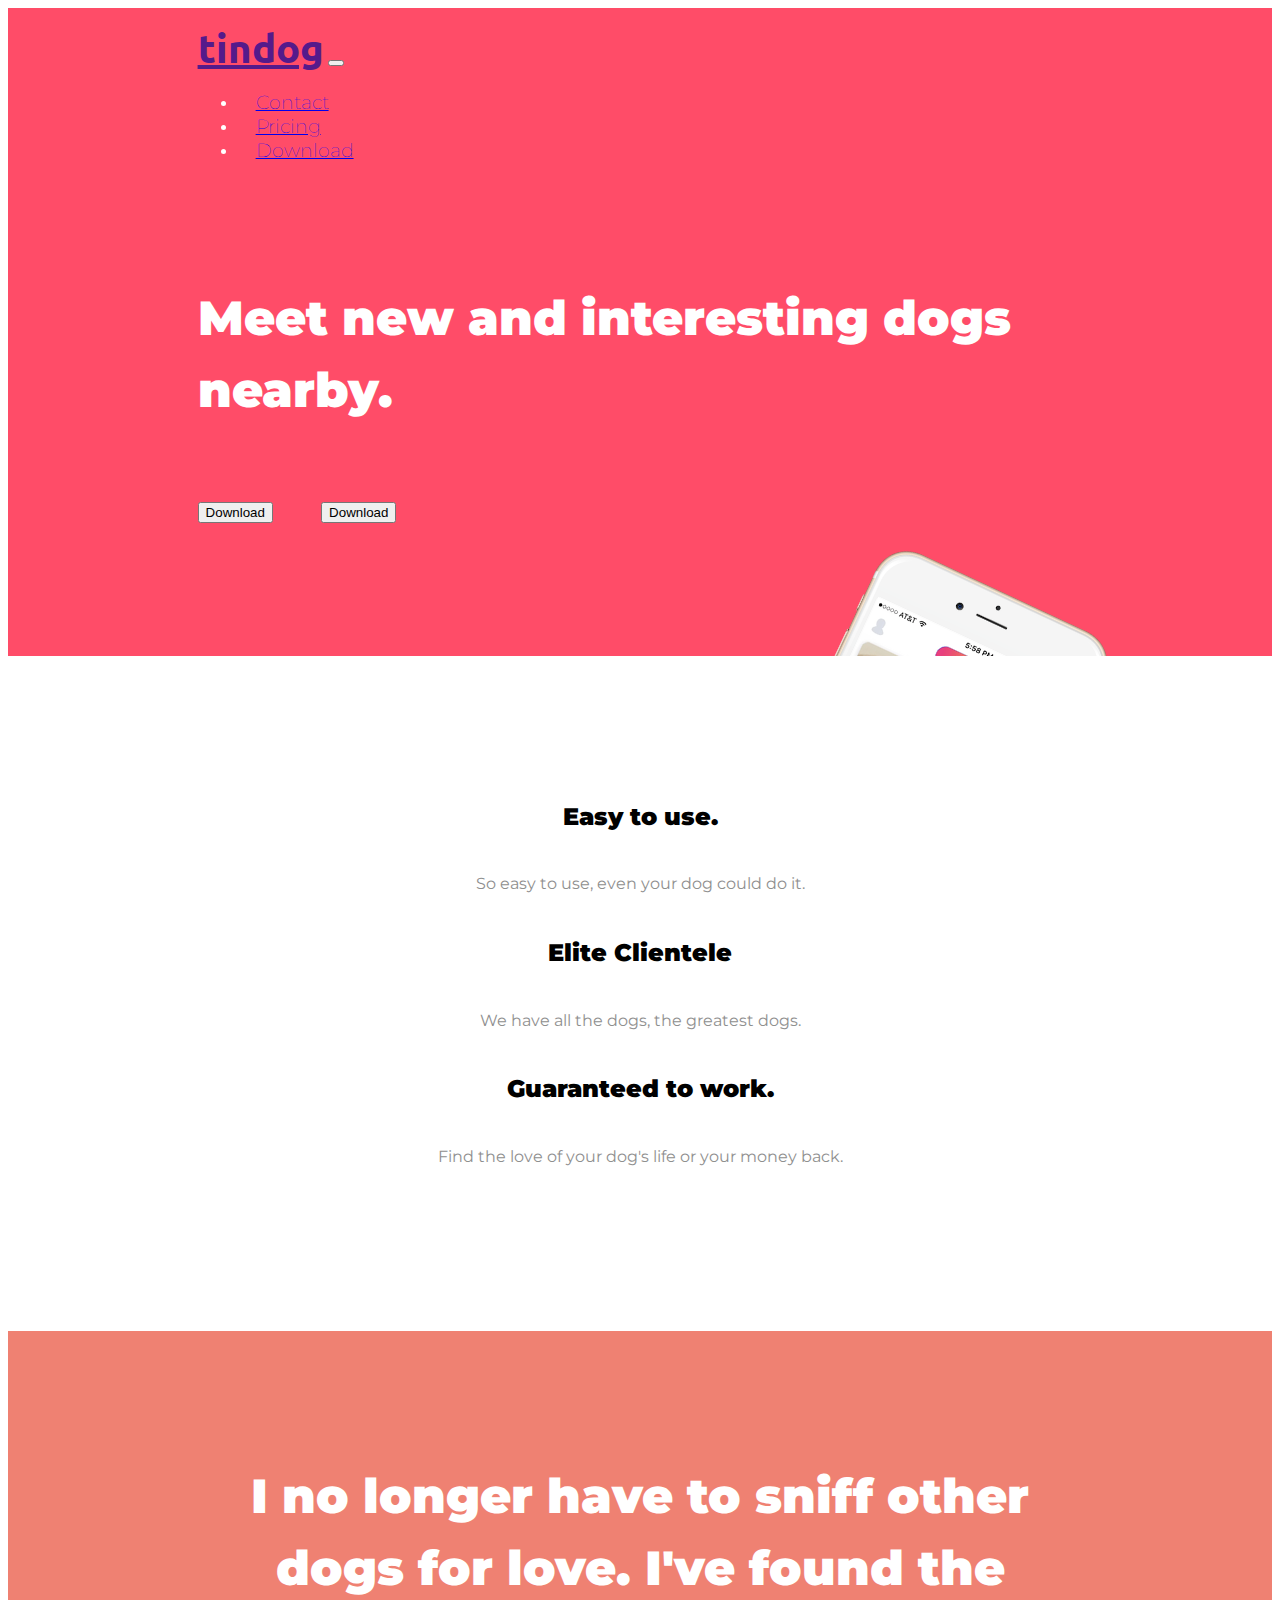
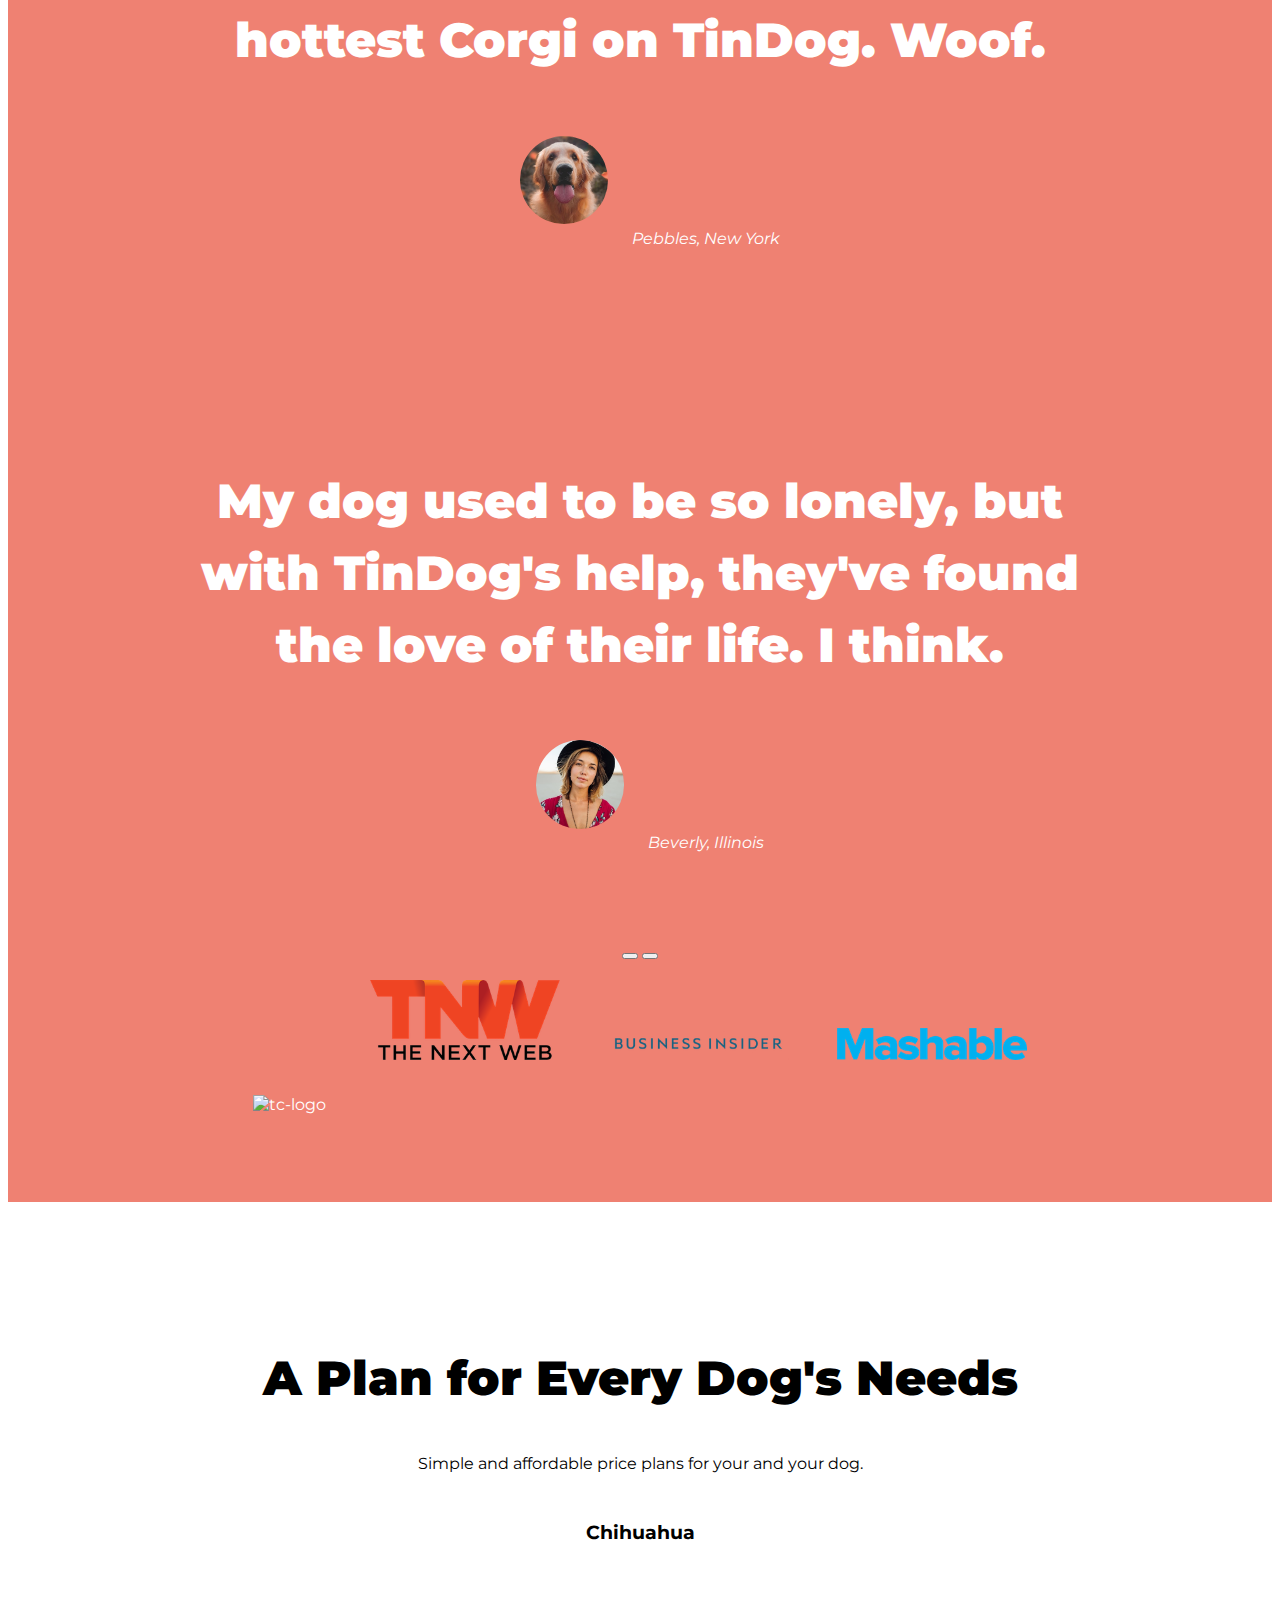
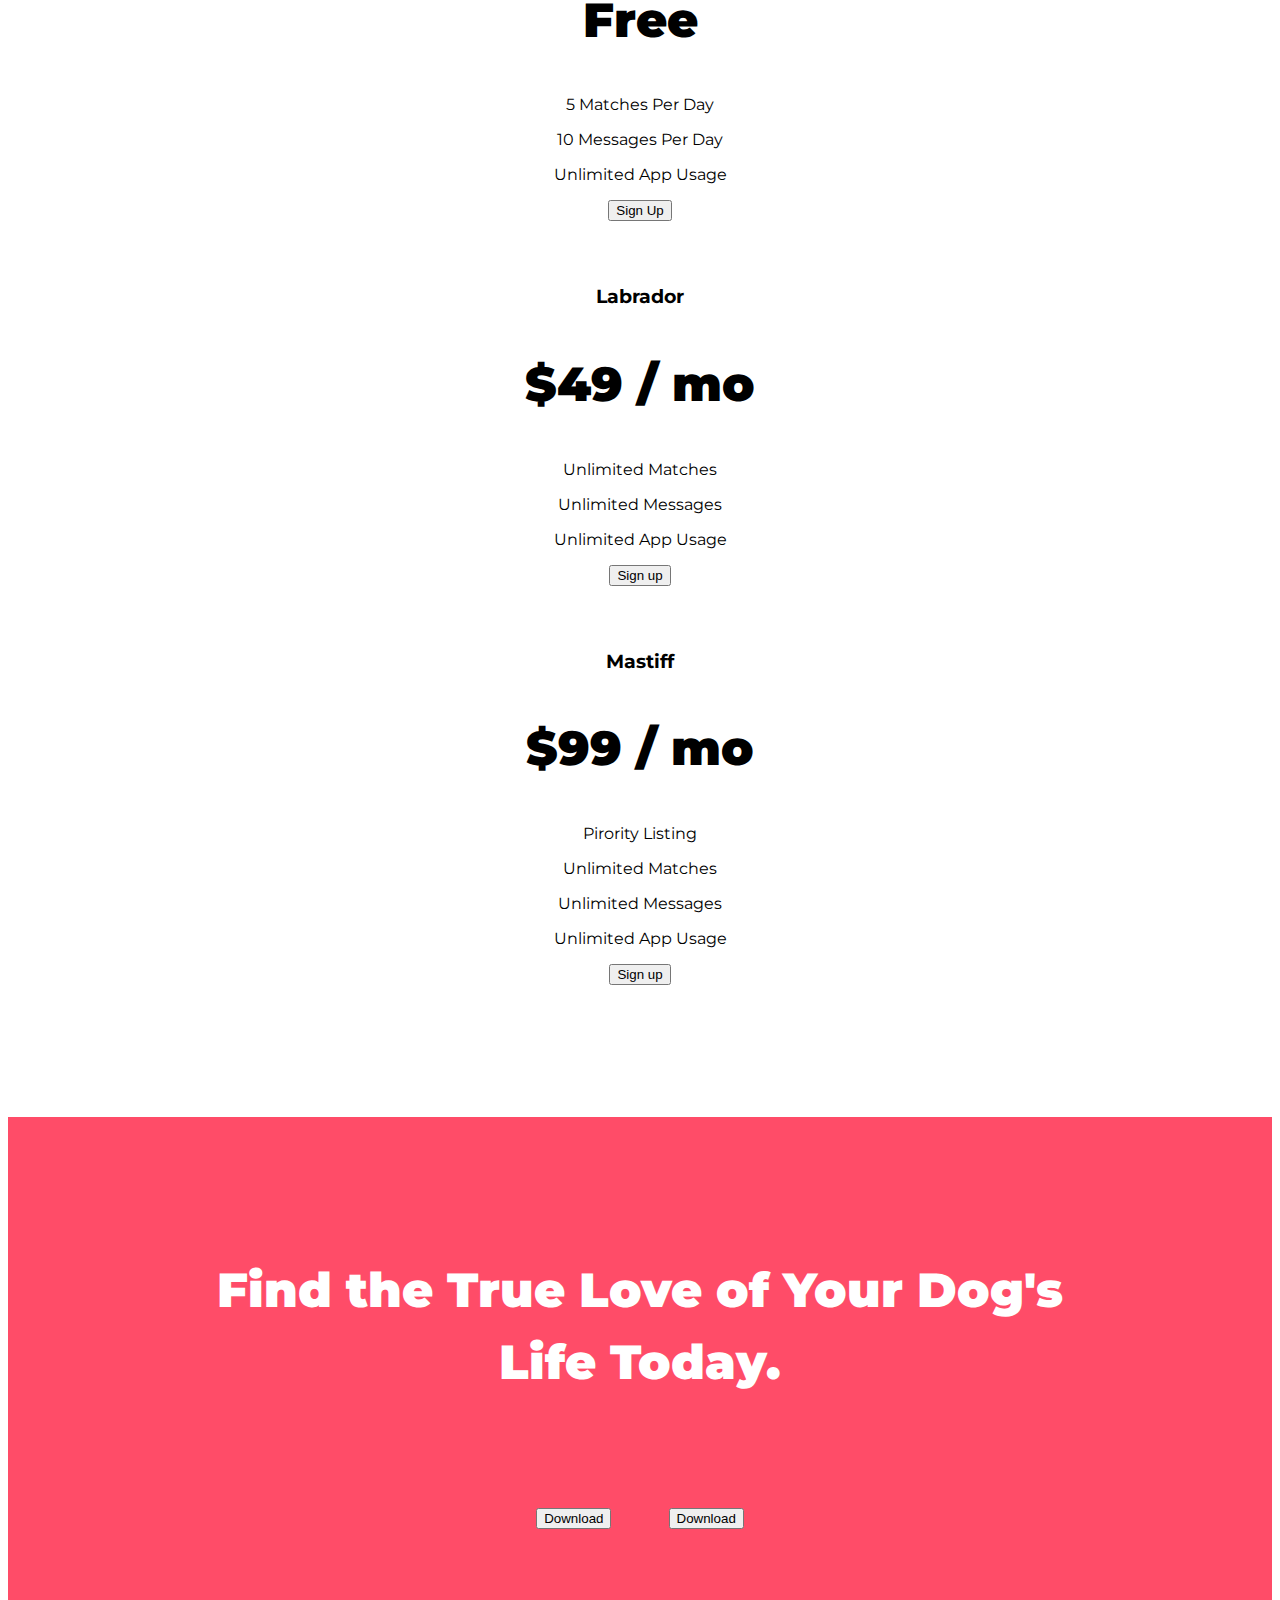
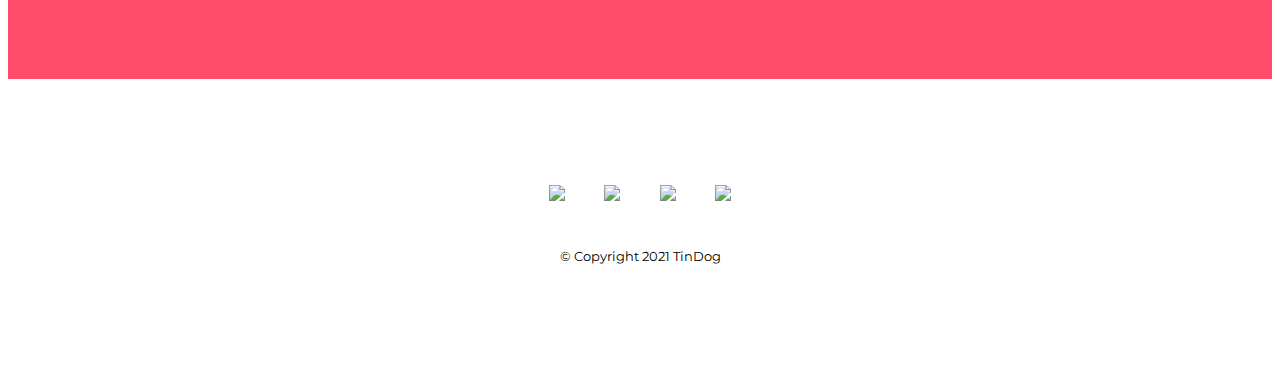
==== commit f03303ad: "7 - 90" ====
--- a/TinDog/index.html
+++ b/TinDog/index.html
@@ -27,7 +27,7 @@
 </head>
 
 <body>
-  <section id="title">
+  <section id="title" class="colored-section">
     <div class="container-fluid">
       <!-- Nav Bar -->
       <nav class="navbar navbar-expand-lg navbar-dark">
@@ -69,7 +69,7 @@
 
   <!-- Features -->
 
-  <section id="features">
+  <section id="features" class="white-section">
     <div class="container-fluid">
       <div class="row">
         <div class="col-lg-4">
@@ -93,7 +93,7 @@
   </section>
 
   <!-- Testimonials -->
-  <section id="testimonials">
+  <section id="testimonials" class="colored-section">
 
     <div id="testimonial-carousel" class="carousel slide" data-bs-ride="carousel" data-interval="false">
       <div class="carousel-inner">
@@ -128,7 +128,7 @@
 
   <!-- Press -->
 
-  <section id="press">
+  <section id="press" class="colored-section">
     <img class="press-logo" src="images/techcrunch.png" alt="tc-logo" />
     <img class="press-logo" src="images/tnw.png" alt="tnw-logo" />
     <img class="press-logo" src="images/bizinsider.png" alt="biz-insider-logo" />
@@ -137,7 +137,7 @@
 
   <!-- Pricing -->
 
-  <section id="pricing">
+  <section id="pricing" class="white-section">
     <h2 class="section-heading">A Plan for Every Dog's Needs</h2>
     <p>Simple and affordable price plans for your and your dog.</p>
 
@@ -200,7 +200,7 @@
 
   <!-- Call to Action -->
 
-  <section id="cta">
+  <section id="cta" class="colored-section">
     <div class="container-fluid">
       <h3 class="big-heading">Find the True Love of Your Dog's Life Today.</h3>
       <button type="button" class="btn btn-dark btn-lg download-button"><i class="fab fa-apple"></i>
@@ -212,7 +212,7 @@
 
   <!-- Footer -->
 
-  <footer id="footer">
+  <footer id="footer" class="white-section">
     <!-- <i class="fa-brands fa-twitter footer-icons"></i>
     <i class="fa-brands fa-facebook-f footer-icons"></i>
     <i class="fa-brands fa-instagram footer-icons"></i>
--- a/TinDog/css/styles.css
+++ b/TinDog/css/styles.css
@@ -21,10 +21,22 @@
   line-height: 1.5;
 }
 
+/* containers */
+
 .container-fluid {
   padding: 7% 15%;
 }
 
+/* Sections */
+
+.colored-section{
+  background-color: #ff4c68;
+  color: white;
+}
+
+.white-section{
+  background-color: white;
+}
 
 
 /*Navigation Bar*/
@@ -58,8 +70,6 @@
 /* title section */
 
 #title {
-  background-color: #ff4c68;
-  color: white;
   text-align: left;
 }
 
@@ -93,7 +103,6 @@
 
 #features {
   /* margin: 100px 75px; */
-  background-color: white;
   position: relative;
   padding: 3%;
   /* z-index: 1; */
@@ -125,9 +134,7 @@
 
 /* Testimonial Section */
 #testimonials {
-  
   background-color: #ef8172;
-  color: white;
 }
 
 .testimonial-image {
@@ -176,12 +183,6 @@
 
 /* Call to action section  */
 
-#cta {
-  
-  background-color: #ff4c68;
-  color: white;
-}
-
 
 #cta .download-button {
   margin: 7% 3%;
